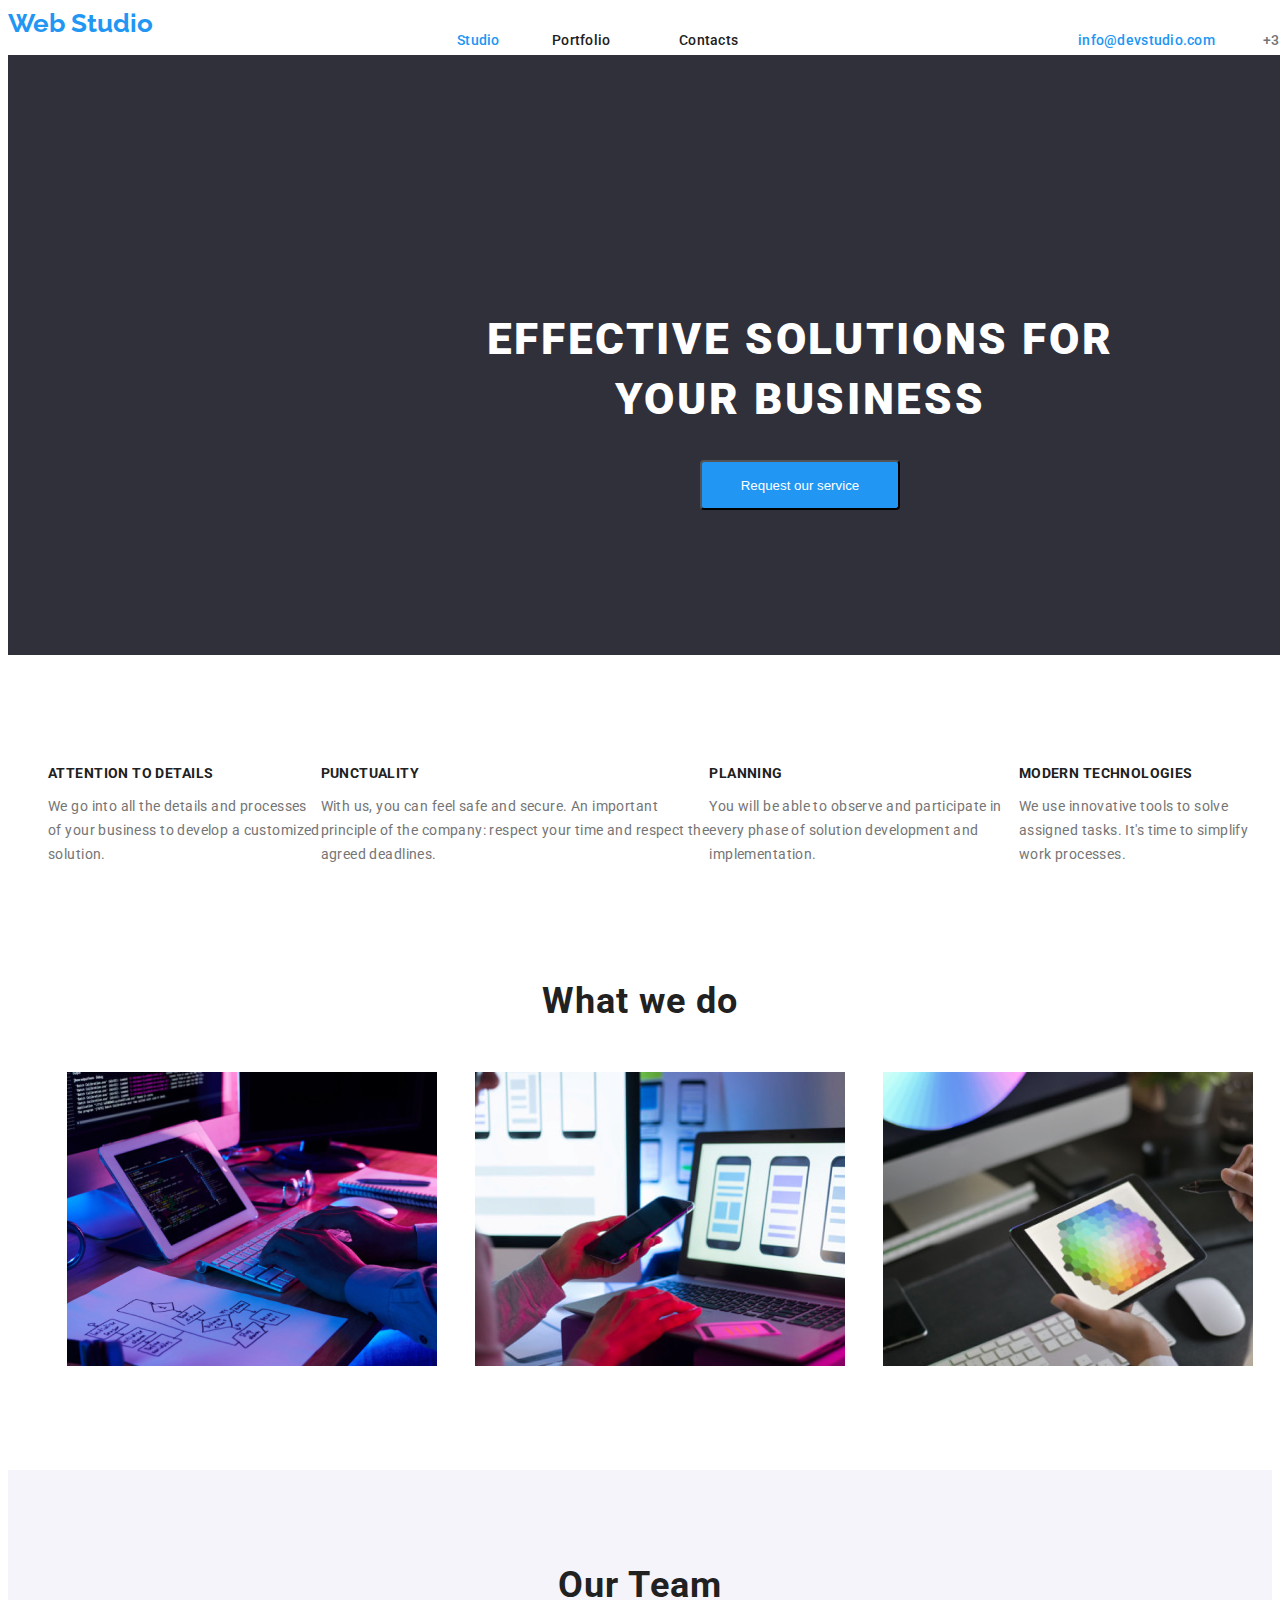
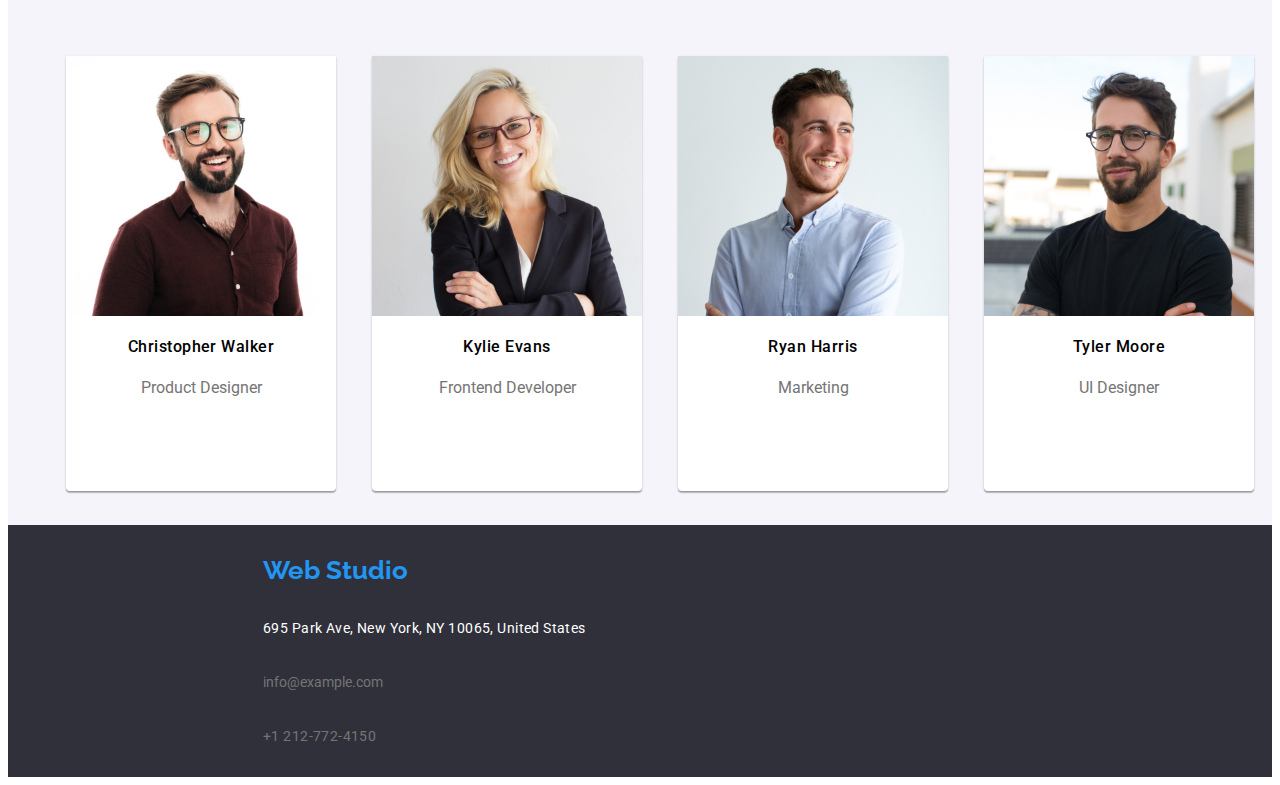
==== index.html @ 6dbf5dda "second goit hw" ====
<!DOCTYPE html>
<html lang="en">
  <head>
    <meta charset="UTF-8" />
    <meta http-equiv="X-UA-Compatible" content="IE=edge" />
    <meta name="viewport" content="width=device-width, initial-scale=1.0" />
    <link rel="stylesheet" href="css/style.css" />
    <link rel="preconnect" href="https://fonts.googleapis.com" />
    <link rel="preconnect" href="https://fonts.gstatic.com" crossorigin />
    <link
      href="https://fonts.googleapis.com/css2?family=Raleway:wght@700&family=Roboto:wght@400;500;700;900&display=swap"
      rel="stylesheet"
    />
    <title>Document</title>
  </head>
  <body>
    <header>
      <div class="headline">
        <a class="web-studio">Web Studio</a>
        <nav class="nav-bar">
          <ul class="header-style">
            <li><a href="./index.html" class="studio">Studio</a></li>
            <li><a href="./portfolio.html" class="portfolio">Portfolio</a></li>
            <li class="contacts">Contacts</li>
          </ul>

          <ul class="info-style">
            <li>
              <a class="e-mail" href="mailto:info@devstudio.com"
                >info@devstudio.com</a
              >
            </li>
            <li>
              <a class="phone-number" href="tel:+380961111111"
                >+38 096 111 11 11</a
              >
            </li>
          </ul>
        </nav>
      </div>
    </header>
    <main>
      <section class="service-section">
        <div class="banner">
          <h1 class="style-banner">Effective Solutions for your Business</h1>
          <button type="submit" class="button-style">
            Request our service
          </button>
        </div>
      </section>

      <section>
        <div class="skills-section">
          <ul class="skills-styling">
            <li>
              <h3>Attention to Details</h3>
              <p>
                We go into all the details and processes of your business to
                develop a customized solution.
              </p>
            </li>
            <li>
              <h3>Punctuality</h3>
              <p>
                With us, you can feel safe and secure. An important principle of
                the company: respect your time and respect the agreed deadlines.
              </p>
            </li>
            <li>
              <h3>Planning</h3>
              <p>
                You will be able to observe and participate in every phase of
                solution development and implementation.
              </p>
            </li>
            <li>
              <h3>Modern Technologies</h3>
              <p>
                We use innovative tools to solve assigned tasks. It's time to
                simplify work processes.
              </p>
            </li>
          </ul>
        </div>
      </section>

      <section class="business section">
        <div class="business-container">
          <h2 class="business-details">What we do</h2>
          <ul class="business-list-style">
            <li>
              <img
                src="./images/images/img.jpg"
                alt="ambient computer setting"
                width="370"
                height="294"
              />
            </li>
            <li>
              <img
                src="./images/images/img2.jpg"
                alt="person holding phone"
                width="370"
                height="294"
              />
            </li>
            <li>
              <img
                src="./images/images/img3.jpg"
                alt="person holding tablet"
                width="370"
                height="294"
              />
            </li>
          </ul>
        </div>
      </section>

      <section class="team-section">
        <div class="team-container">
          <h2 class="team">Our Team</h2>
          <ul class="team-style">
            <li class="product-designer-style">
              <img
                src="./images/images/team1.jpg"
                alt="man with glasses smiling"
                width="270"
                height="260"
              />
              <h4>Christopher Walker</h4>
              <p>Product Designer</p>
            </li>
            <li class="front-end-developer-style">
              <img
                src="./images/images/team2.jpg"
                alt="woman smiling"
                width="270"
                height="260"
              />
              <h4>Kylie Evans</h4>
              <p>Frontend Developer</p>
            </li>
            <li class="marketing-style">
              <img
                src="./images/images/team3.jpg"
                alt="man smiling"
                width="270"
                height="260"
              />
              <h4>Ryan Harris</h4>
              <p>Marketing</p>
            </li>
            <li class="ui-designer-style">
              <img
                src="./images/images/team4.jpg"
                alt="main smirking"
                width="270"
                height="260"
              />
              <h4>Tyler Moore</h4>
              <p>UI Designer</p>
            </li>
          </ul>
        </div>
      </section>
    </main>
    <footer>
      <section class="footer-section">
        <div class="footer-section-styling">
          <ul class="business-details-style">
            <li>
              <a href="/index.html" class="footer-studio">Web Studio</a>
            </li>
            <li>
              <a
                href="https://www.google.com/maps/place/695+Park+Ave,+New+York,+NY+10065/@40.7688994,-73.9650256,17z/data=!3m1!4b1!4m5!3m4!1s0x89c258ebe8836e8f:0xa007c44e7c4aa0eb!8m2!3d40.7688994!4d-73.9650256"
                target="_blank"
                class="address-style"
                >695 Park Ave, New York, NY 10065, United States</a
              >
            </li>
            <li>
              <a class="email-number-two" href="mailto:info@example.com"
                >info@example.com</a
              >
            </li>
            <li>
              <a class="phone-number-two" href="tel:+12127724150"
                >+1 212-772-4150</a
              >
            </li>
          </ul>
        </div>
      </section>
    </footer>
  </body>
</html>
---- css/style.css ----
:root {
  --accent-color: #2196f3;
  --accent-color-two: #212121;
  --secondary-color: #2f303a;
  --tertiary-color: #f5f4fa;
  --main-color: #e5e5e5;
  --title-color: #ffffff;
  --hover-color: #188ce8;
  --phone-color: #757575;
}

body {
  background-color: var(--title-color);
  font-family: "Roboto", "Raleway";
}
/* Header CSS */

.header-style {
  list-style: none;
}

.info-style {
  list-style: none;
}

.studio {
  font-family: inherit;
  position: absolute;
  width: 42px;
  height: 16px;
  left: 457px;
  top: 32px;
  font-weight: 500;
  font-size: 14px;
  line-height: 16px;
  letter-spacing: 0.02em;
  color: var(--accent-color);
  text-decoration: none;
}

.studio:hover {
  text-decoration: underline;
  text-decoration-color: var(--hover-color);
}

.portfolio {
  font-family: inherit;
  position: absolute;
  width: 58px;
  height: 16px;
  left: 552px;
  top: 32px;
  font-style: normal;
  font-weight: 500;
  font-size: 14px;
  line-height: 16px;
  letter-spacing: 0.02em;
  color: var(--accent-color-two);
  text-decoration: none;
  cursor: pointer;
}

.portfolio:hover {
  text-decoration: underline;
  text-decoration-color: var(--accent-color);
}

.contacts {
  position: absolute;
  width: 59px;
  height: 16px;
  left: 679px;
  top: 32px;
  font-style: normal;
  font-family: inherit;
  font-weight: 500;
  font-size: 14px;
  line-height: 16px;
  letter-spacing: 0.02em;
  color: var(--accent-color-two);
  cursor: pointer;
  text-decoration: none;
}

.contacts:hover {
  text-decoration: underline;
  text-decoration-color: var(--acent-color-two);
}

.web-studio {
  font-family: Raleway;
  color: var(--accent-color);
  font-style: normal;
  font-weight: 700;
  font-size: 26px;
  line-height: 31px;
  width: 145px;
  height: 31px;
  left: 215px;
  top: 24px;
  text-decoration: none;
}

.web-studio:hover {
  text-decoration: underline;
  text-decoration-color: var(--accent-color);
}

.e-mail {
  position: absolute;
  width: 135px;
  height: 16px;
  left: 1078px;
  top: 32px;
  font-family: inherit;
  font-style: normal;
  font-weight: 500;
  font-size: 14px;
  line-height: 16px;
  letter-spacing: 0.02em;
  color: var(--accent-color);
  cursor: pointer;
  text-decoration: none;
}

.e-mail:hover {
  text-decoration: underline;
  text-decoration-color: var(--accent-color);
}

.phone-number {
  position: absolute;
  width: 122px;
  height: 16px;
  left: 1263px;
  top: 32px;
  font-style: normal;
  font-weight: 500;
  font-size: 14px;
  line-height: 16px;
  letter-spacing: 0.02em;
  font-family: inherit;
  color: var(--phone-color);
  cursor: pointer;
  text-decoration: none;
}

.phone-number:hover {
  text-decoration: underline;
  text-decoration-color: var(--accent-color);
}

/* Main Section Styling */
.service-section {
  background-color: var(--secondary-color);
  width: 1600px;
  height: 600px;
}

.service-section h1 {
  color: var(--title-color);
  text-align: center;
  text-transform: uppercase;
  font-weight: 900;
  font-size: 44px;
  line-height: 60px;
}

.style-banner {
  position: absolute;
  left: 452px;
  top: 280px;
  width: 696px;
  letter-spacing: 0.06em;
}

.button-style {
  background-color: var(--accent-color);
  color: var(--title-color);
  border-radius: 4px;
  position: absolute;
  width: 200px;
  height: 50px;
  left: 700px;
  top: 430px;
  margin-top: 30px;
  padding: 10 19 10 20px;
  cursor: pointer;
}

.button-style:hover {
  background-color: var(--hover-color);
}

/* Skills Section Styling */

.skills-section {
  background-color: var(--title-color);
}
.skills-styling {
  list-style: none;
  display: flex;
  flex-direction: row;
}

.skills-styling h3 {
  font-family: inherit;
  font-weight: 700;
  font-size: 14px;
  line-height: 16px;
  letter-spacing: 0.03em;
  text-transform: uppercase;
  margin-top: 94px;
  height: 15.05px;
  color: var(--accent-color-two);
}

.skills-styling h3 p {
  margin-right: 30px;
  width: 270px;
  height: 70.54px;
}

.skills-styling p {
  font-family: inherit;
  font-style: normal;
  font-weight: 400;
  font-size: 14px;
  line-height: 24px;
  letter-spacing: 0.03em;
  color: var(--phone-color);
}

/* Business Section Styling*/

.business-container {
  margin-top: 100px;
  background-color: var(--title-color);
}

.business-details {
  margin: auto;
  margin-bottom: 50px;
  font-style: normal;
  font-weight: 700;
  font-size: 36px;
  line-height: 42px;
  text-align: center;
  letter-spacing: 0.03em;
  font-family: inherit;
  color: var(--accent-color-two);
}

.business-list-style {
  list-style: none;
  display: flex;
  flex-direction: row;
}

.business-list-style li {
  margin: auto;
}

/* Our Team Section Styling */

.team-section {
  background-color: var(--tertiary-color);
  font-size: 0;
}

.team-container {
  background-color: var(--tertiary-color);
  height: 655px;
}

.team-container p {
  margin-bottom: 94px;
}

.team-section h2 {
  text-align: center;
  margin-top: 100px;
  font-style: normal;
  font-weight: 700;
  font-size: 36px;
  line-height: 42px;
  letter-spacing: 0.03em;
  color: var(--accent-color-two);
}

.team-section h4 {
  font-weight: 500;
  font-size: 16px;
  line-height: 19px;
  text-align: center;
  letter-spacing: 0.03em;
}

.team-section p {
  font-family: inherit;
  font-style: normal;
  font-weight: 400;
  font-size: 16px;
  line-height: 19px;
  color: var(--phone-color);
  text-align: center;
}
.team-section li {
  margin-right: 30px;
  margin: auto;
}

.team-style {
  list-style: none;
  display: flex;
  flex-direction: row;
}

.team {
  padding-top: 94px;
  margin-bottom: 50px;
}

.product-designer-style {
  box-shadow: 0px 1px 3px rgba(0, 0, 0, 0.12), 0px 1px 1px rgba(0, 0, 0, 0.14),
    0px 2px 1px rgba(0, 0, 0, 0.2);
  border-radius: 0px 0px 4px 4px;
  background-color: var(--title-color);
}

.front-end-developer-style {
  box-shadow: 0px 1px 3px rgba(0, 0, 0, 0.12), 0px 1px 1px rgba(0, 0, 0, 0.14),
    0px 2px 1px rgba(0, 0, 0, 0.2);
  border-radius: 0px 0px 4px 4px;
  background-color: var(--title-color);
}

.marketing-style {
  box-shadow: 0px 1px 3px rgba(0, 0, 0, 0.12), 0px 1px 1px rgba(0, 0, 0, 0.14),
    0px 2px 1px rgba(0, 0, 0, 0.2);
  border-radius: 0px 0px 4px 4px;
  background-color: var(--title-color);
}

.ui-designer-style {
  box-shadow: 0px 1px 3px rgba(0, 0, 0, 0.12), 0px 1px 1px rgba(0, 0, 0, 0.14),
    0px 2px 1px rgba(0, 0, 0, 0.2);
  border-radius: 0px 0px 4px 4px;
  background-color: var(--title-color);
}

/* Footer Section CSS*/

.footer-section-styling {
  background-color: var(--secondary-color);
  height: 252px;
}

.business-details-style {
  list-style: none;
}

/* Come back to this */
.business-details-style li {
  padding-top: 30px;
  margin-left: 215px;
}

.footer-section-styling ul {
  margin-top: 0px;
}

.footer-studio {
  width: 145px;
  height: 31px;
  left: 215px;
  top: 2157px;
  font-family: "Raleway";
  font-style: normal;
  font-weight: 700;
  font-size: 26px;
  line-height: 31px;
  color: var(--accent-color);
  text-decoration: none;
}

.address-style {
  font-family: inherit;
  font-style: normal;
  font-weight: 400;
  font-size: 14px;
  line-height: 24px;
  letter-spacing: 0.03em;
  text-decoration: none;
  color: var(--title-color);
}

.address-style:hover {
  color: var(--phone-color);
}

.email-number-two {
  font-style: normal;
  font-weight: 400;
  font-size: 14px;
  line-height: 24px;
  font-family: inherit;
  color: var(--phone-color);
  text-decoration: none;
}

.email-number-two:hover {
  color: rgba(var(--main-color), 0.2);
}

.phone-number-two {
  font-style: normal;
  font-weight: 400;
  font-size: 14px;
  line-height: 24px;
  letter-spacing: 0.03em;
  color: var(--phone-color);
  text-decoration: none;
}

.phone-number-two:hover {
    color:rgba(var(--main-color), 0.2)
}
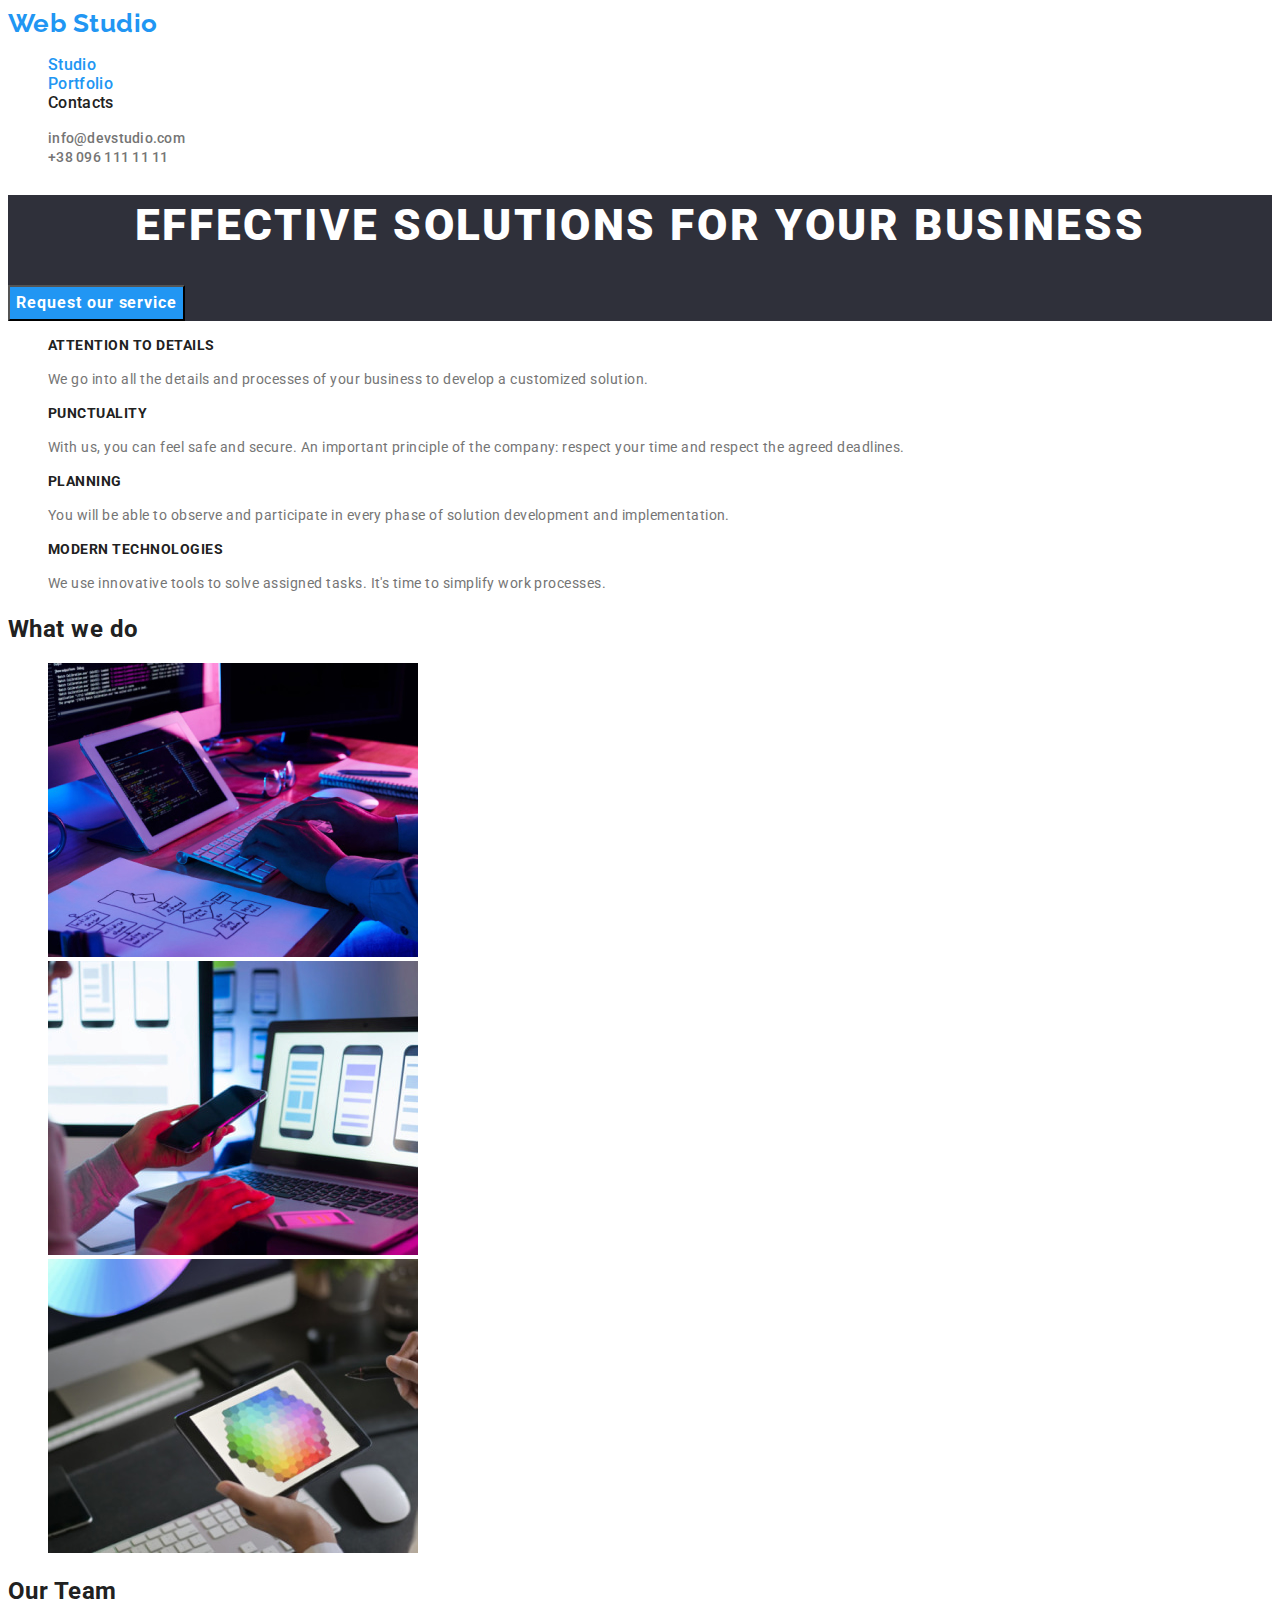
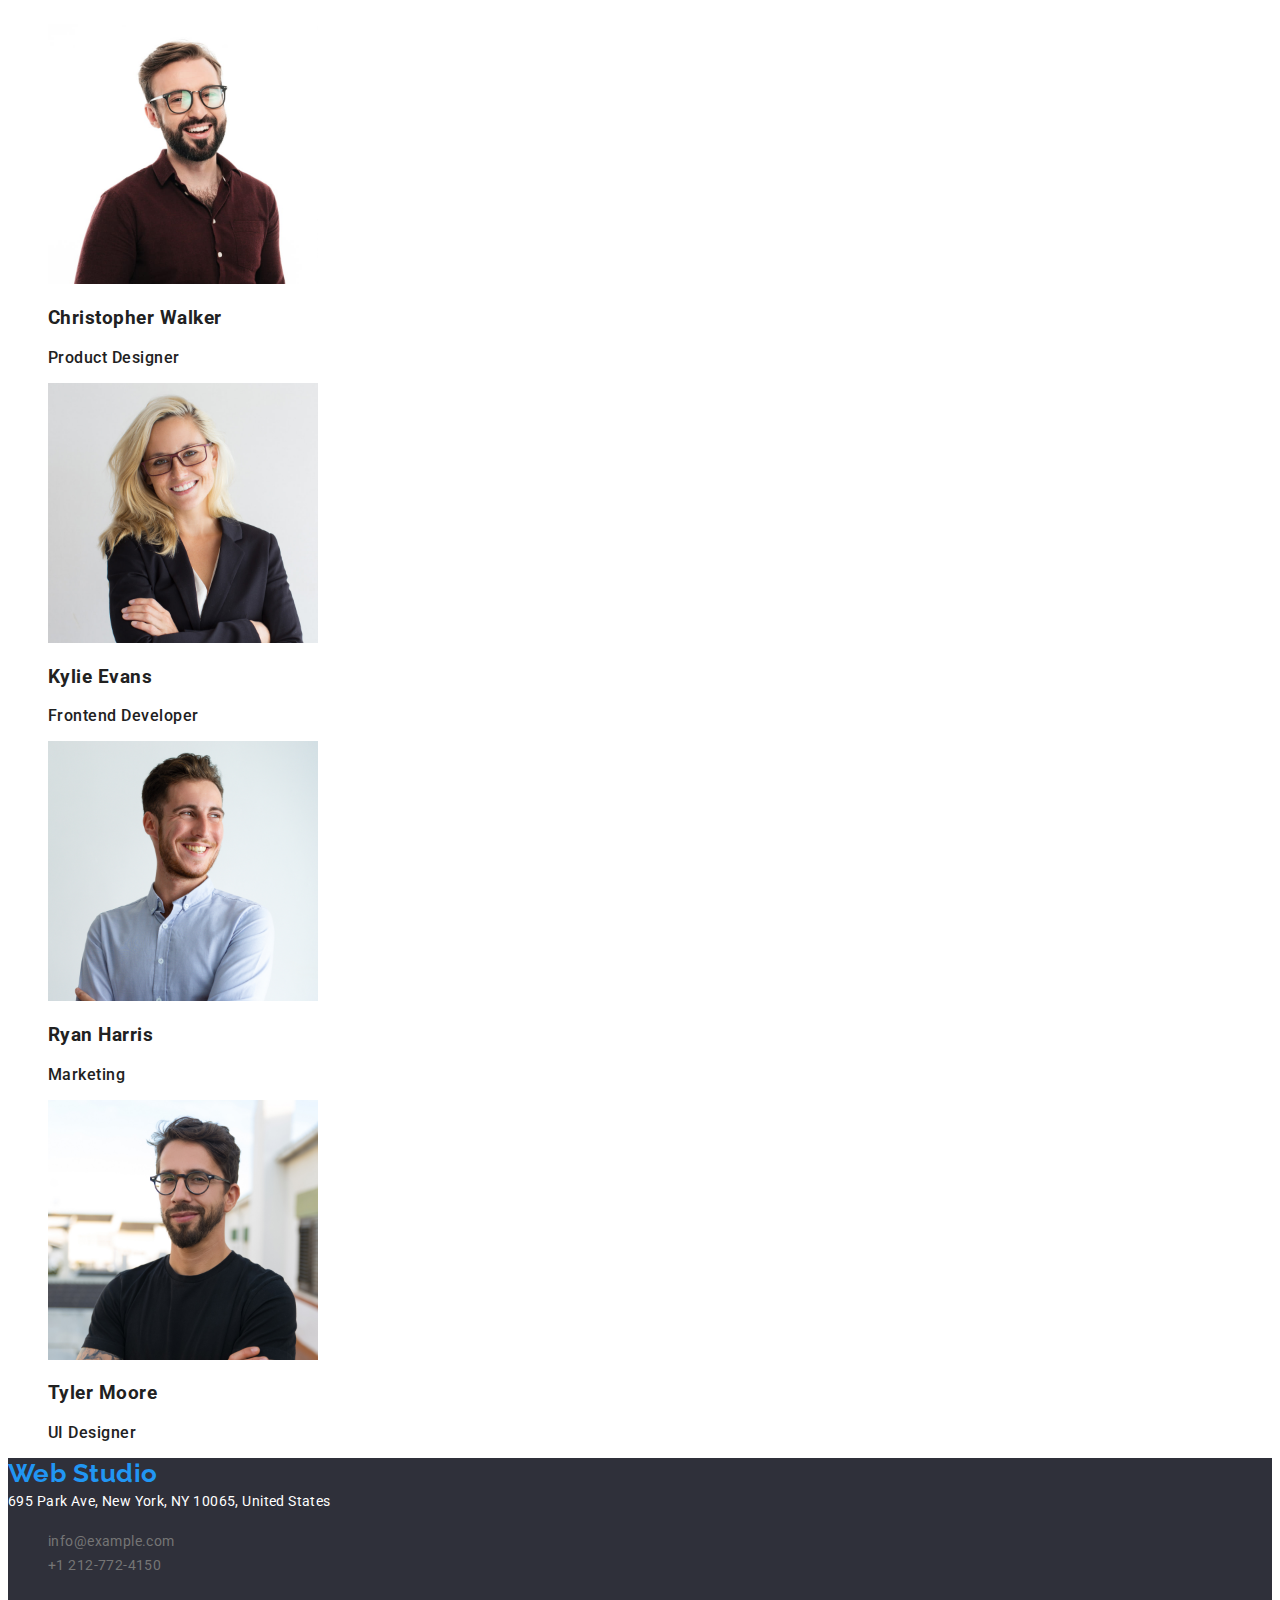
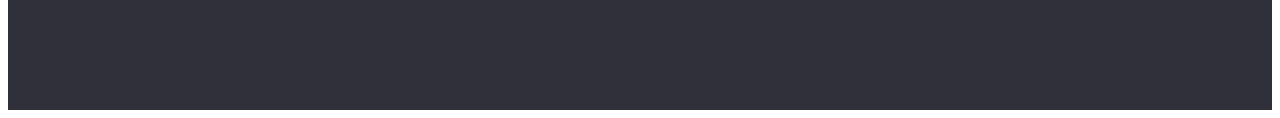
==== commit 61c47ab4: "Changes suggested by Oliver" ====
--- a/index.html
+++ b/index.html
@@ -4,78 +4,76 @@
     <meta charset="UTF-8" />
     <meta http-equiv="X-UA-Compatible" content="IE=edge" />
     <meta name="viewport" content="width=device-width, initial-scale=1.0" />
-    <link rel="stylesheet" href="css/style.css" />
     <link rel="preconnect" href="https://fonts.googleapis.com" />
     <link rel="preconnect" href="https://fonts.gstatic.com" crossorigin />
     <link
       href="https://fonts.googleapis.com/css2?family=Raleway:wght@700&family=Roboto:wght@400;500;700;900&display=swap"
       rel="stylesheet"
     />
+    <link rel="stylesheet" href="./css/style.css" />
     <title>Document</title>
   </head>
   <body>
     <header>
       <div class="headline">
-        <a class="web-studio">Web Studio</a>
+        <a class="web-studio logo">Web Studio</a>
         <nav class="nav-bar">
           <ul class="header-style">
-            <li><a href="./index.html" class="studio">Studio</a></li>
-            <li><a href="./portfolio.html" class="portfolio">Portfolio</a></li>
-            <li class="contacts">Contacts</li>
-          </ul>
-
-          <ul class="info-style">
-            <li>
-              <a class="e-mail" href="mailto:info@devstudio.com"
-                >info@devstudio.com</a
-              >
-            </li>
-            <li>
-              <a class="phone-number" href="tel:+380961111111"
-                >+38 096 111 11 11</a
-              >
-            </li>
+            <li><a href="./index.html" class="studio nav-link nav-link-current">Studio</a></li>
+            <li><a href="./portfolio.html" class="portfolio nav-link nav-link-current">Portfolio</a></li>
+            <li class="contacts nav-link">Contacts</li>
           </ul>
         </nav>
+        <ul class="info-style">
+          <li>
+            <a class="e-mail header-contact" href="mailto:info@devstudio.com"
+              >info@devstudio.com</a
+            >
+          </li>
+          <li>
+            <a class="phone-number header-contact" href="tel:+380961111111"
+              >+38 096 111 11 11</a
+            >
+          </li>
+        </ul>
       </div>
     </header>
     <main>
-      <section class="service-section">
+      <section class="service-section hero-section">
         <div class="banner">
-          <h1 class="style-banner">Effective Solutions for your Business</h1>
-          <button type="submit" class="button-style">
-            Request our service
-          </button>
+          <h1 class="style-banner hero-title">Effective Solutions for your Business</h1>
+          <button type="button" class="button-style hero-button">Request our service</button>
         </div>
       </section>
 
       <section>
+        <!-- <h2>Our Skills</h2> -->
         <div class="skills-section">
           <ul class="skills-styling">
             <li>
-              <h3>Attention to Details</h3>
-              <p>
+              <h3 class="skills-item-title">Attention to Details</h3>
+              <p class="skills-item-text">
                 We go into all the details and processes of your business to
                 develop a customized solution.
               </p>
             </li>
             <li>
-              <h3>Punctuality</h3>
-              <p>
+              <h3 class="skills-item-title">Punctuality</h3>
+              <p class="skills-item-text">
                 With us, you can feel safe and secure. An important principle of
                 the company: respect your time and respect the agreed deadlines.
               </p>
             </li>
             <li>
-              <h3>Planning</h3>
-              <p>
+              <h3 class="skills-item-title">Planning</h3>
+              <p class="skills-item-text">
                 You will be able to observe and participate in every phase of
                 solution development and implementation.
               </p>
             </li>
             <li>
-              <h3>Modern Technologies</h3>
-              <p>
+              <h3 class="skills-item-title">Modern Technologies</h3>
+              <p class="skills-item-text">
                 We use innovative tools to solve assigned tasks. It's time to
                 simplify work processes.
               </p>
@@ -86,11 +84,11 @@
 
       <section class="business section">
         <div class="business-container">
-          <h2 class="business-details">What we do</h2>
+          <h2 class="business-title">What we do</h2>
           <ul class="business-list-style">
             <li>
               <img
-                src="./images/images/img.jpg"
+                src="./images/homepage-img/img.jpg"
                 alt="ambient computer setting"
                 width="370"
                 height="294"
@@ -98,7 +96,7 @@
             </li>
             <li>
               <img
-                src="./images/images/img2.jpg"
+                src="./images/homepage-img/img2.jpg"
                 alt="person holding phone"
                 width="370"
                 height="294"
@@ -106,7 +104,7 @@
             </li>
             <li>
               <img
-                src="./images/images/img3.jpg"
+                src="./images/homepage-img/img3.jpg"
                 alt="person holding tablet"
                 width="370"
                 height="294"
@@ -118,80 +116,77 @@
 
       <section class="team-section">
         <div class="team-container">
-          <h2 class="team">Our Team</h2>
-          <ul class="team-style">
-            <li class="product-designer-style">
+          <h2 class="team-title">Our Team</h2>
+          <ul class="team-list">
+            <li class="product-designer-item">
               <img
-                src="./images/images/team1.jpg"
+                src="./images/homepage-img/team1.jpg"
                 alt="man with glasses smiling"
                 width="270"
                 height="260"
               />
-              <h4>Christopher Walker</h4>
-              <p>Product Designer</p>
+              <h3 class="team-member-name">Christopher Walker</h3>
+              <p class="team-member-position">Product Designer</p>
             </li>
-            <li class="front-end-developer-style">
+            <li class="front-end-developer-item">
               <img
-                src="./images/images/team2.jpg"
+                src="./images/homepage-img/team2.jpg"
                 alt="woman smiling"
                 width="270"
                 height="260"
               />
-              <h4>Kylie Evans</h4>
-              <p>Frontend Developer</p>
+              <h3 class="team-member-name">Kylie Evans</h3>
+              <p class="team-member-position">Frontend Developer</p>
             </li>
-            <li class="marketing-style">
+            <li class="marketing-item">
               <img
-                src="./images/images/team3.jpg"
+                src="./images/homepage-img/team3.jpg"
                 alt="man smiling"
                 width="270"
                 height="260"
               />
-              <h4>Ryan Harris</h4>
-              <p>Marketing</p>
+              <h3 class="team-member-name">Ryan Harris</h3>
+              <p class="team-member-position">Marketing</p>
             </li>
-            <li class="ui-designer-style">
+            <li class="ui-designer-item">
               <img
-                src="./images/images/team4.jpg"
+                src="./images/homepage-img/team4.jpg"
                 alt="main smirking"
                 width="270"
                 height="260"
               />
-              <h4>Tyler Moore</h4>
-              <p>UI Designer</p>
+              <h3 class="team-member-name">Tyler Moore</h3>
+              <p class="team-member-position">UI Designer</p>
             </li>
           </ul>
         </div>
       </section>
     </main>
     <footer>
-      <section class="footer-section">
-        <div class="footer-section-styling">
+      <div class="footer-container footer-section-styling">
+        <a href="/index.html" class="footer-studio logo">Web Studio</a>
+        <address class=".footer-address">
+          <a
+            href="https://goo.gl/maps/REGNRD1KdGquKfPa7"
+            target="_blank"
+            class="address-style footer-address-link"
+            >695 Park Ave, New York, NY 10065, United States</a
+          >
+
           <ul class="business-details-style">
             <li>
-              <a href="/index.html" class="footer-studio">Web Studio</a>
-            </li>
-            <li>
-              <a
-                href="https://www.google.com/maps/place/695+Park+Ave,+New+York,+NY+10065/@40.7688994,-73.9650256,17z/data=!3m1!4b1!4m5!3m4!1s0x89c258ebe8836e8f:0xa007c44e7c4aa0eb!8m2!3d40.7688994!4d-73.9650256"
-                target="_blank"
-                class="address-style"
-                >695 Park Ave, New York, NY 10065, United States</a
-              >
-            </li>
-            <li>
-              <a class="email-number-two" href="mailto:info@example.com"
+              <a class="email-number-two footer-contact" href="mailto:info@example.com"
                 >info@example.com</a
               >
             </li>
             <li>
-              <a class="phone-number-two" href="tel:+12127724150"
+              <a class="phone-number-two footer-contact" href="tel:+12127724150"
                 >+1 212-772-4150</a
               >
             </li>
           </ul>
-        </div>
-      </section>
+        </address>
+      </div>
     </footer>
   </body>
 </html>
--- a/css/style.css
+++ b/css/style.css
@@ -1,22 +1,174 @@
 :root {
   --accent-color: #2196f3;
-  --accent-color-two: #212121;
-  --secondary-color: #2f303a;
-  --tertiary-color: #f5f4fa;
+  --primary-text-color: #212121;
+  --secondary-text-color: #757575;
+  --background-color-dark: #2f303a;
+  --background-color-light: #f5f4fa;
   --main-color: #e5e5e5;
-  --title-color: #ffffff;
+  --title-secondary-color: #ffffff;
   --hover-color: #188ce8;
-  --phone-color: #757575;
 }
 
 body {
-  background-color: var(--title-color);
   font-family: "Roboto", "Raleway";
+  font-style: normal;
+  font-weight: 500; 
+  letter-spacing: 0.03em;
+  color: var(--primary-text-color);
+
+}
+
+a {
+  text-decoration: none; 
+  
+}
+
+ul {
+  list-style: none; 
+}
+
+.logo { 
+  font-family: 'Raleway'; 
+  font-style: normal; 
+  font-weight: 700;
+  font-size: 26px; 
+  line-height: calc(31/26);
+  color: var(--accent-color);
+
+}
+
+.nav-link {
+  font-style: normal;
+  font-weight: 500;
+  line-height: calc(16/14);
+  letter-spacing: 0.02em;
+  color: var(--primary-text-color);
+
+}
+
+.nav-link:hover, .nav-link:focus {
+  color: var(--accent-color);
+}
+
+.nav-link-current {
+  color: var(--accent-color);
+}
+
+.header-contact {
+  font-size: 14px; 
+  line-height: calc(16/14); 
+  letter-spacing: 0.02em; 
+  color: var(--secondary-text-color);
+}
+
+.header-contact:hover, .header-contact:focus {
+  color: var(--accent-color);
+}
+
+/* HERO */
+.hero-section {
+  background-color: var(--background-color-dark);
+}
+
+.hero-title {
+font-weight: 900;
+font-size: 44px;
+line-height: calc(60/44);
+text-align: center;
+letter-spacing: 0.06em;
+text-transform: uppercase;
+color: var(--title-secondary-color);
+}
+
+.hero-button {
+font-family: 'Roboto';
+font-style: normal;
+font-weight: 700;
+font-size: 16px;
+line-height: calc(30/16);
+display: flex;
+align-items: center;
+text-align: center;
+letter-spacing: 0.06em;
+color: var(--title-secondary-color);
+background-color: var(--accent-color);
+cursor: pointer; 
+}
+
+.hero-button:hover, 
+.hero-button:focus {
+color: var(--secondary-text-color);
+background-color: var(--hover-color);
+}
+
+/*SKILLS*/
+.skills-item-title {
+font-weight: 700;
+font-size: 14px;
+line-height: calc(16/14);
+text-transform: uppercase;
+color: var(--primary-text-color);
+}
+
+.skills-item-text {
+font-weight: 400;
+font-size: 14px;
+line-height: calc(24/14);
+color: var(--secondary-text-color);
+}
+
+.team-member-positon{ 
+font-weight: 400;
+font-size: 16px;
+line-height: calc(19/16);
+text-align: center;
+letter-spacing: 0.03em;
+color: var(--secondary-text-color);
+}
+
+/*FOOTER*/
+.footer-contact {
+  font-style: normal;
+  font-weight: 400;
+  font-size: 14px;
+  line-height: 24px;
+  letter-spacing: 0.03em;
+  color: var(--secondary-text-color);
+  text-decoration: none;
+  
+}
+.footer-address {
+  font-style:normal
+}
+
+.footer-contact:hover, .footer-contact:focus {
+  color: rgba(var(--main-color), 0.2);
+}
+
+.footer-address-link {
+  font-family: inherit;
+  font-style: normal;
+  font-weight: 400;
+  font-size: 14px;
+  line-height: 24px;
+  letter-spacing: 0.03em;
+  text-decoration: none;
+  color: var(--title-secondary-color);
+  display: block;
+}
+
+.footer-address-link:hover {
+  color: var(--secondary-text-color);
+}
+.footer-section-styling {
+  background-color: var(--background-color-dark);
+  height: 252px;
 }
 /* Header CSS */
-
+/*
 .header-style {
   list-style: none;
+  margin-bottom: 32px;
 }
 
 .info-style {
@@ -30,6 +182,7 @@
   height: 16px;
   left: 457px;
   top: 32px;
+  margin-bottom: 25px;
   font-weight: 500;
   font-size: 14px;
   line-height: 16px;
@@ -55,7 +208,7 @@
   font-size: 14px;
   line-height: 16px;
   letter-spacing: 0.02em;
-  color: var(--accent-color-two);
+  color: var(--primary-text-color);
   text-decoration: none;
   cursor: pointer;
 }
@@ -77,14 +230,14 @@
   font-size: 14px;
   line-height: 16px;
   letter-spacing: 0.02em;
-  color: var(--accent-color-two);
+  color: var(--primary-text-color);
   cursor: pointer;
   text-decoration: none;
 }
 
 .contacts:hover {
   text-decoration: underline;
-  text-decoration-color: var(--acent-color-two);
+  text-decoration-color: var(--primary-text-color);
 }
 
 .web-studio {
@@ -96,9 +249,10 @@
   line-height: 31px;
   width: 145px;
   height: 31px;
-  left: 215px;
-  top: 24px;
-  text-decoration: none;
+  margin-left: 215px;
+  margin-top: 25px;
+  text-decoration: none;
+  display: block;
 }
 
 .web-studio:hover {
@@ -140,7 +294,7 @@
   line-height: 16px;
   letter-spacing: 0.02em;
   font-family: inherit;
-  color: var(--phone-color);
+  color: var(--secondary-text-color);
   cursor: pointer;
   text-decoration: none;
 }
@@ -149,16 +303,18 @@
   text-decoration: underline;
   text-decoration-color: var(--accent-color);
 }
+*/
 
 /* Main Section Styling */
+/*
 .service-section {
-  background-color: var(--secondary-color);
+  background-color: var(--background-color-dark);
   width: 1600px;
   height: 600px;
 }
 
 .service-section h1 {
-  color: var(--title-color);
+  color: var(--title-secondary-color);
   text-align: center;
   text-transform: uppercase;
   font-weight: 900;
@@ -176,7 +332,7 @@
 
 .button-style {
   background-color: var(--accent-color);
-  color: var(--title-color);
+  color: var(--title-secondary-color);
   border-radius: 4px;
   position: absolute;
   width: 200px;
@@ -191,11 +347,12 @@
 .button-style:hover {
   background-color: var(--hover-color);
 }
-
+*/
 /* Skills Section Styling */
 
+/*
 .skills-section {
-  background-color: var(--title-color);
+  background-color: var(--title-secondary-color);
 }
 .skills-styling {
   list-style: none;
@@ -212,7 +369,7 @@
   text-transform: uppercase;
   margin-top: 94px;
   height: 15.05px;
-  color: var(--accent-color-two);
+  color: var(--primary-text-color);
 }
 
 .skills-styling h3 p {
@@ -228,17 +385,18 @@
   font-size: 14px;
   line-height: 24px;
   letter-spacing: 0.03em;
-  color: var(--phone-color);
-}
+  color: var(--secondary-text-color);
+}
+*/
 
 /* Business Section Styling*/
-
+/*
 .business-container {
   margin-top: 100px;
-  background-color: var(--title-color);
-}
-
-.business-details {
+  background-color: var(--title-secondary-color);
+}
+
+.business-title {
   margin: auto;
   margin-bottom: 50px;
   font-style: normal;
@@ -248,7 +406,7 @@
   text-align: center;
   letter-spacing: 0.03em;
   font-family: inherit;
-  color: var(--accent-color-two);
+  color: var(--primary-text-color);
 }
 
 .business-list-style {
@@ -260,16 +418,16 @@
 .business-list-style li {
   margin: auto;
 }
-
+*/
 /* Our Team Section Styling */
-
+/*
 .team-section {
-  background-color: var(--tertiary-color);
+  background-color: var(--background-color-light);
   font-size: 0;
 }
 
 .team-container {
-  background-color: var(--tertiary-color);
+  background-color: var(--background-color-light);
   height: 655px;
 }
 
@@ -277,6 +435,9 @@
   margin-bottom: 94px;
 }
 
+.team-title {
+  padding-top: 94px;
+}
 .team-section h2 {
   text-align: center;
   margin-top: 100px;
@@ -285,10 +446,10 @@
   font-size: 36px;
   line-height: 42px;
   letter-spacing: 0.03em;
-  color: var(--accent-color-two);
-}
-
-.team-section h4 {
+  color: var(--primary-text-color);
+}
+
+.team-section h3 {
   font-weight: 500;
   font-size: 16px;
   line-height: 19px;
@@ -302,7 +463,7 @@
   font-weight: 400;
   font-size: 16px;
   line-height: 19px;
-  color: var(--phone-color);
+  color: var(--secondary-text-color);
   text-align: center;
 }
 .team-section li {
@@ -310,70 +471,69 @@
   margin: auto;
 }
 
-.team-style {
+.team-list {
+  margin-bottom: 50px;
   list-style: none;
   display: flex;
   flex-direction: row;
 }
 
-.team {
-  padding-top: 94px;
-  margin-bottom: 50px;
-}
-
-.product-designer-style {
+.product-designer-item {
   box-shadow: 0px 1px 3px rgba(0, 0, 0, 0.12), 0px 1px 1px rgba(0, 0, 0, 0.14),
     0px 2px 1px rgba(0, 0, 0, 0.2);
   border-radius: 0px 0px 4px 4px;
-  background-color: var(--title-color);
-}
-
-.front-end-developer-style {
+  background-color: var(--title-secondary-color);
+}
+
+.front-end-developer-item {
   box-shadow: 0px 1px 3px rgba(0, 0, 0, 0.12), 0px 1px 1px rgba(0, 0, 0, 0.14),
     0px 2px 1px rgba(0, 0, 0, 0.2);
   border-radius: 0px 0px 4px 4px;
-  background-color: var(--title-color);
-}
-
-.marketing-style {
+  background-color: var(--title-secondary-color);
+}
+
+.marketing-item {
   box-shadow: 0px 1px 3px rgba(0, 0, 0, 0.12), 0px 1px 1px rgba(0, 0, 0, 0.14),
     0px 2px 1px rgba(0, 0, 0, 0.2);
   border-radius: 0px 0px 4px 4px;
-  background-color: var(--title-color);
-}
-
-.ui-designer-style {
+  background-color: var(--title-secondary-color);
+}
+
+.ui-designer-item {
   box-shadow: 0px 1px 3px rgba(0, 0, 0, 0.12), 0px 1px 1px rgba(0, 0, 0, 0.14),
     0px 2px 1px rgba(0, 0, 0, 0.2);
   border-radius: 0px 0px 4px 4px;
-  background-color: var(--title-color);
-}
-
+  background-color: var(--title-secondary-color);
+}
+*/
 /* Footer Section CSS*/
-
-.footer-section-styling {
-  background-color: var(--secondary-color);
+/*
+.footer-container{
+  background-color: var(--background-color-dark);
   height: 252px;
 }
 
 .business-details-style {
   list-style: none;
-}
-
-/* Come back to this */
-.business-details-style li {
-  padding-top: 30px;
+  display: flex;
+  flex-direction: column;
+}
+
+.business-details-style,
+li > a {
+  margin-top: 0;
+}
+
+
+.footer-section-styling > a {
+  margin-top: 0px;
   margin-left: 215px;
-}
-
-.footer-section-styling ul {
-  margin-top: 0px;
+  display: block;
 }
 
 .footer-studio {
   width: 145px;
   height: 31px;
-  left: 215px;
   top: 2157px;
   font-family: "Raleway";
   font-style: normal;
@@ -382,6 +542,8 @@
   line-height: 31px;
   color: var(--accent-color);
   text-decoration: none;
+  padding-top: 60px;
+  padding-bottom: 9px;
 }
 
 .address-style {
@@ -392,37 +554,54 @@
   line-height: 24px;
   letter-spacing: 0.03em;
   text-decoration: none;
-  color: var(--title-color);
+  color: var(--title-secondary-color);
+  display: block;
+  width: 231px;
+  margin-left: 215px;
 }
 
 .address-style:hover {
-  color: var(--phone-color);
-}
-
+  color: var(--secondary-text-color);
+}
+
+.footer-contact {
+  font-style: normal;
+  font-weight: 400;
+  font-size: 14px;
+  line-height: 24px;
+  letter-spacing: 0.03em;
+  color: var(--secondary-text-color);
+  text-decoration: none;
+  margin-left: calc(215px - 40px);
+}
 .email-number-two {
   font-style: normal;
   font-weight: 400;
   font-size: 14px;
   line-height: 24px;
-  font-family: inherit;
-  color: var(--phone-color);
-  text-decoration: none;
-}
-
-.email-number-two:hover {
+  letter-spacing: 0.03em;
+  color: var(--secondary-text-color);
+  text-decoration: none;
+  margin-left: calc(215px - 40px);
+}
+
+.phone-number-two {
+  .footer-contact {
+  font-style: normal;
+  font-weight: 400;
+  font-size: 14px;
+  line-height: 24px;
+  letter-spacing: 0.03em;
+  color: var(--secondary-text-color);
+  text-decoration: none;
+  margin-left: calc(215px - 40px);
+}
+
+.email-number-two:hover, .email-number-two:focus {
   color: rgba(var(--main-color), 0.2);
 }
 
-.phone-number-two {
-  font-style: normal;
-  font-weight: 400;
-  font-size: 14px;
-  line-height: 24px;
-  letter-spacing: 0.03em;
-  color: var(--phone-color);
-  text-decoration: none;
-}
-
-.phone-number-two:hover {
-    color:rgba(var(--main-color), 0.2)
-}
+.phone-number-two:hover, .phone-number-two:focus {
+  color: rgba(var(--main-color), 0.2);
+}
+/*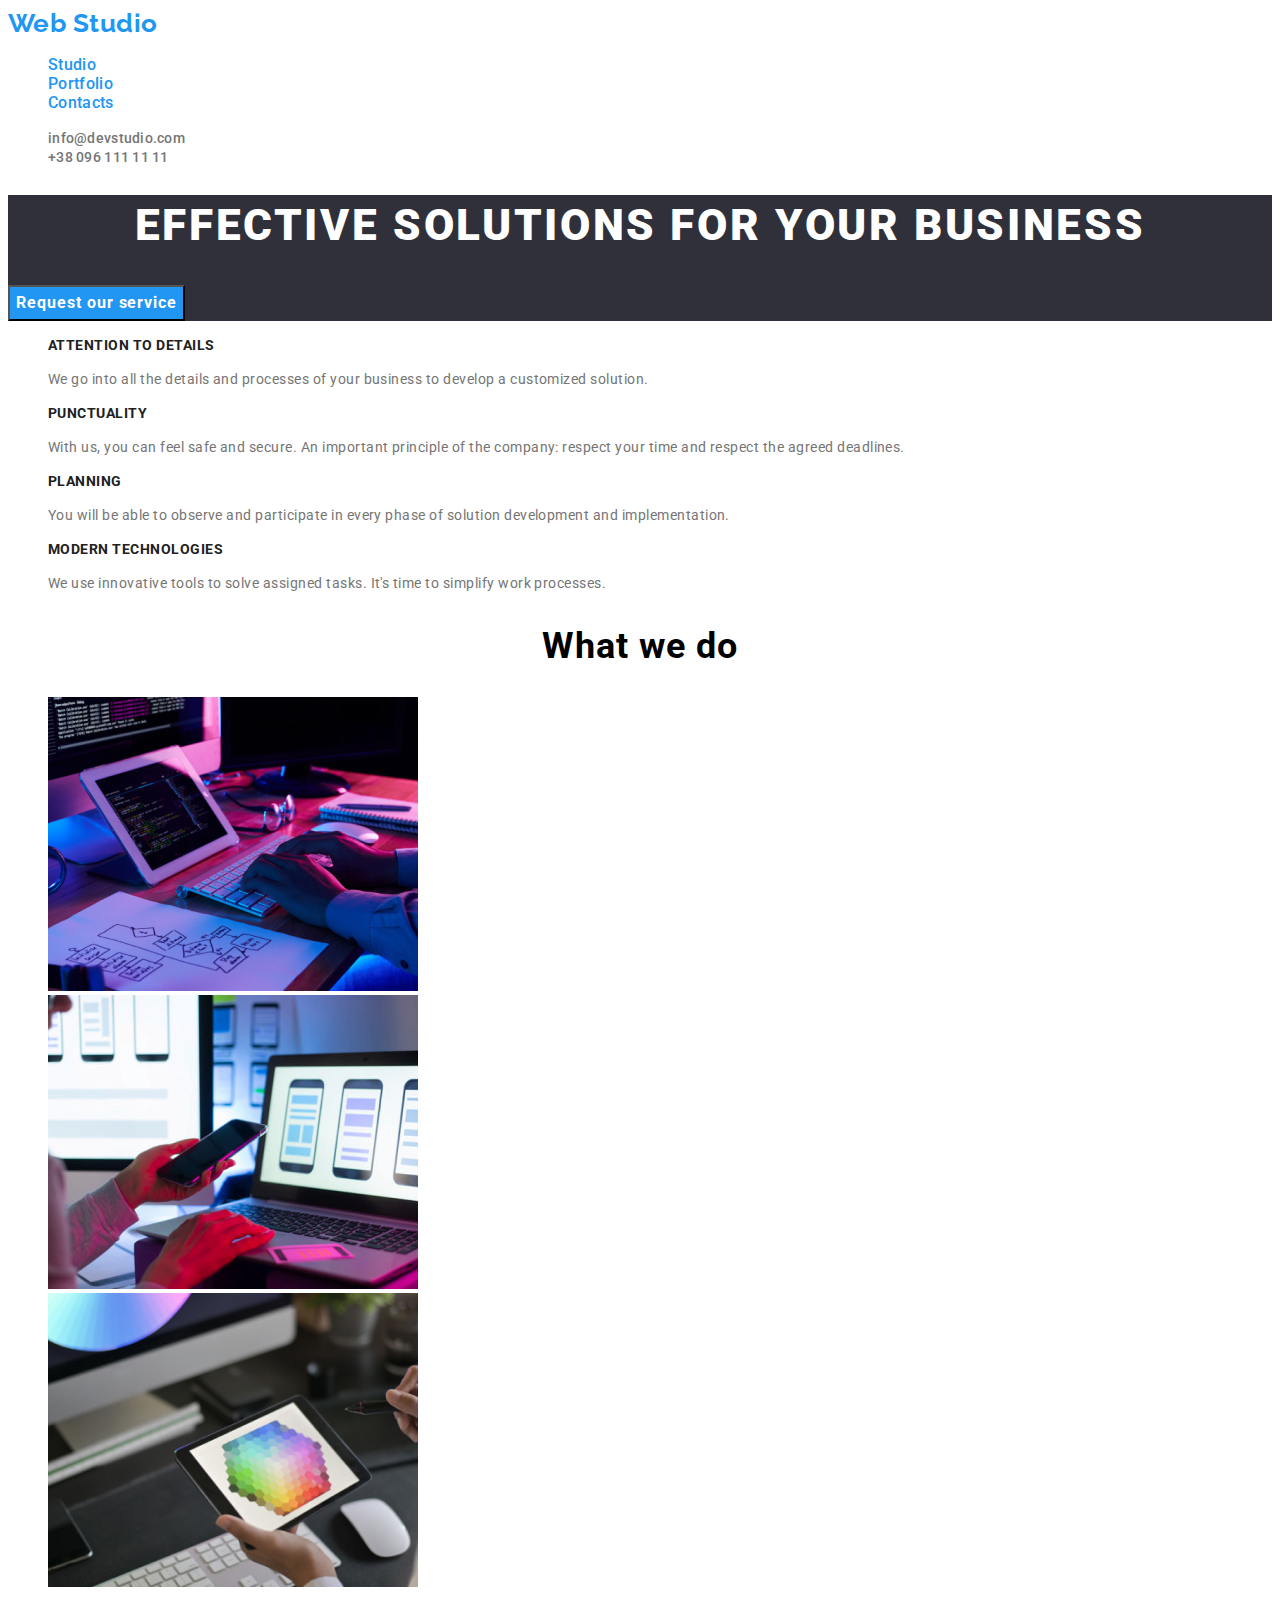
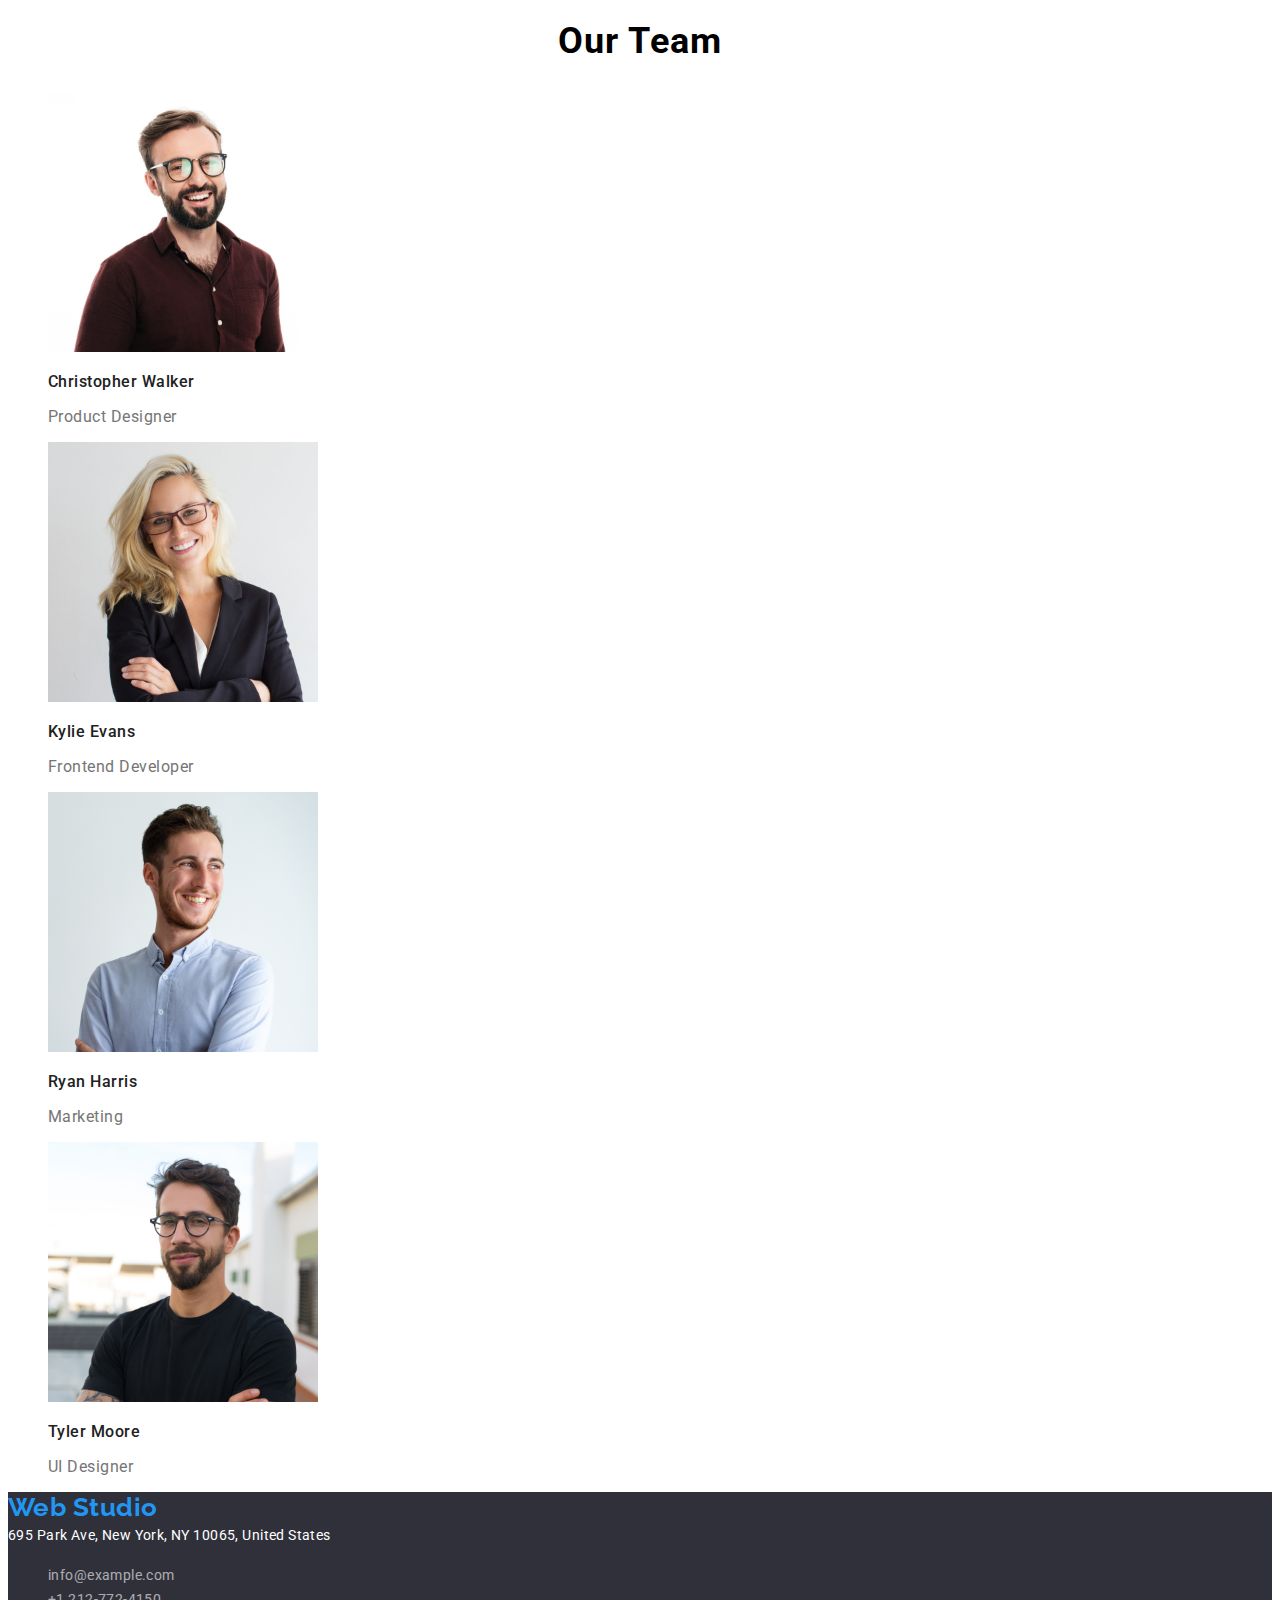
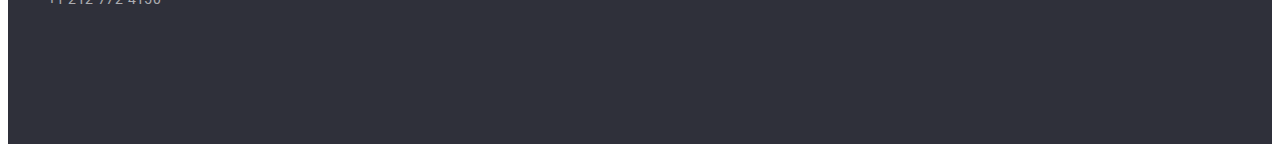
==== commit b1eb681a: "Second changes made to homework" ====
--- a/index.html
+++ b/index.html
@@ -19,7 +19,7 @@
         <a class="web-studio logo">Web Studio</a>
         <nav class="nav-bar">
           <ul class="header-style">
-            <li><a href="./index.html" class="studio nav-link nav-link-current">Studio</a></li>
+            <li><a href="./index.html" class="studio nav-link nav-link">Studio</a></li>
             <li><a href="./portfolio.html" class="portfolio nav-link nav-link-current">Portfolio</a></li>
             <li class="contacts nav-link">Contacts</li>
           </ul>
--- a/css/style.css
+++ b/css/style.css
@@ -14,7 +14,7 @@
   font-style: normal;
   font-weight: 500; 
   letter-spacing: 0.03em;
-  color: var(--primary-text-color);
+  
 
 }
 
@@ -50,7 +50,7 @@
   color: var(--accent-color);
 }
 
-.nav-link-current {
+.nav-link {
   color: var(--accent-color);
 }
 
@@ -65,6 +65,15 @@
   color: var(--accent-color);
 }
 
+/* WHAT WE DO AND OUR TEAM STYLING */
+div > h2 {
+
+font-weight: 700;
+font-size: 36px;
+line-height: calc(42/36);
+text-align: center;
+letter-spacing: 0.03em;
+}
 /* HERO */
 .hero-section {
   background-color: var(--background-color-dark);
@@ -117,11 +126,19 @@
 color: var(--secondary-text-color);
 }
 
-.team-member-positon{ 
+.team-member-name {
+font-weight: 500;
+font-size: 16px;
+line-height: calc(19/16);
+letter-spacing: 0.03em;
+color: var(--primary-text-color);
+
+}
+
+.team-member-position { 
 font-weight: 400;
 font-size: 16px;
 line-height: calc(19/16);
-text-align: center;
 letter-spacing: 0.03em;
 color: var(--secondary-text-color);
 }
@@ -133,7 +150,8 @@
   font-size: 14px;
   line-height: 24px;
   letter-spacing: 0.03em;
-  color: var(--secondary-text-color);
+  color: #fff;
+  opacity: 0.6; 
   text-decoration: none;
   
 }
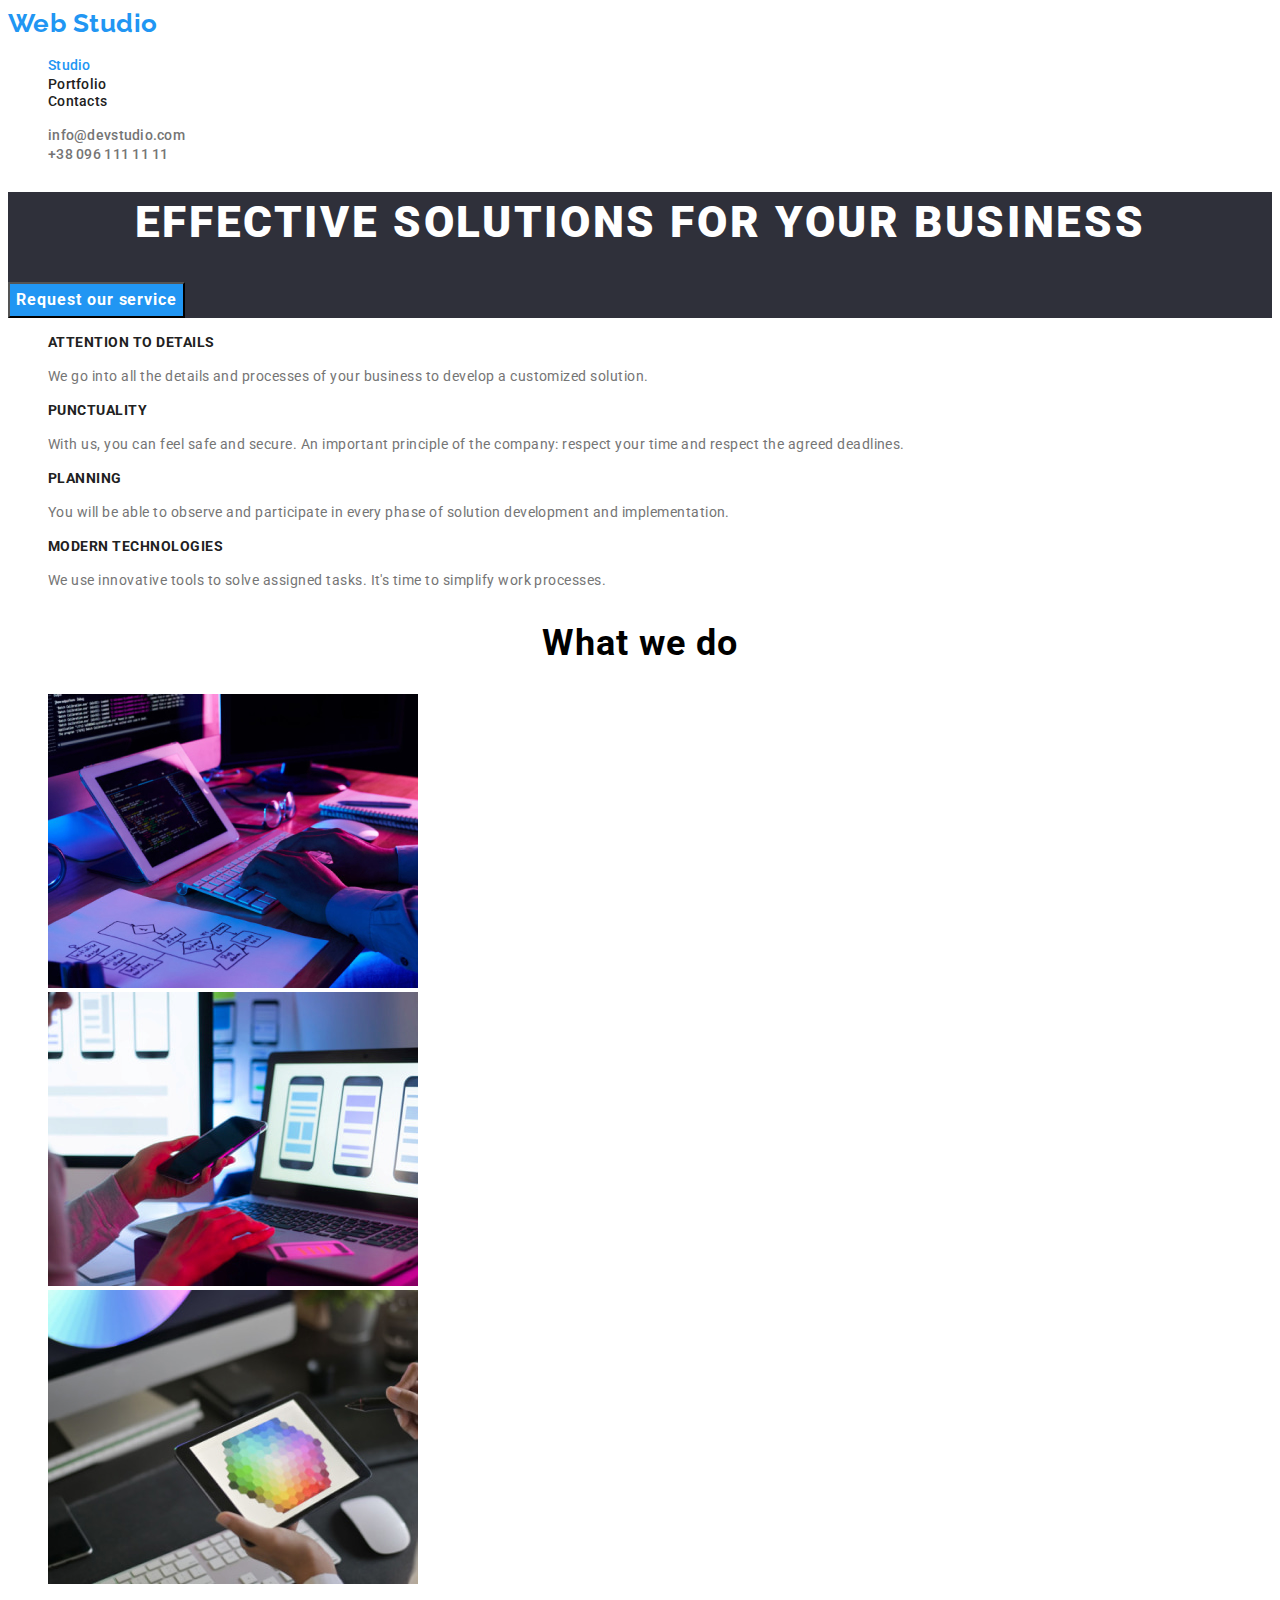
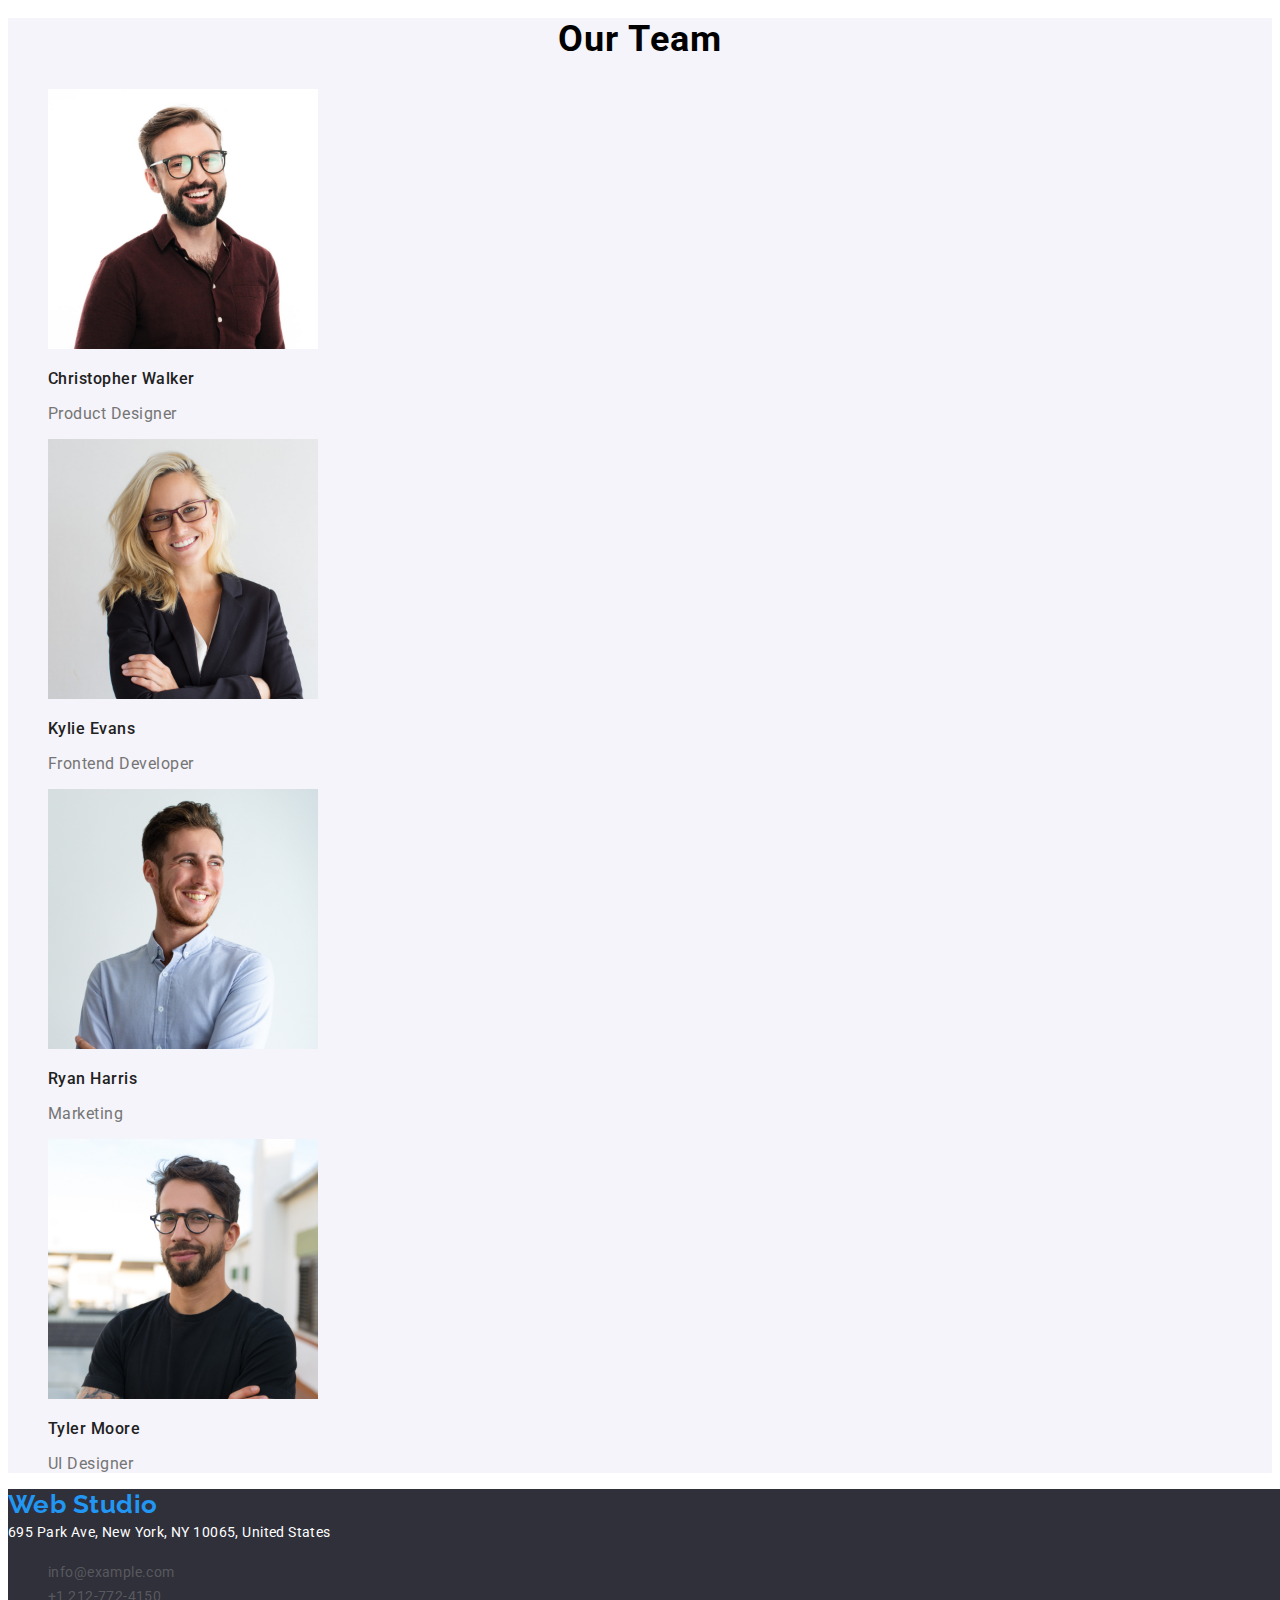
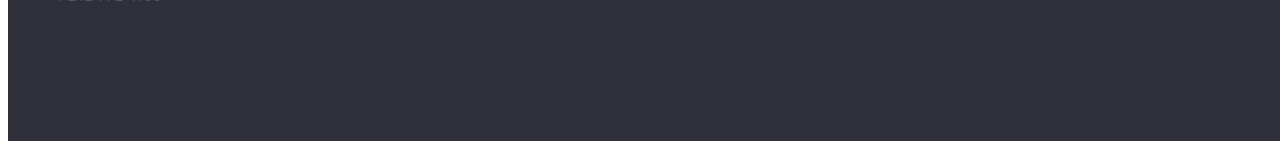
==== commit c3efd1b5: "Extra changes for second homework" ====
--- a/index.html
+++ b/index.html
@@ -18,10 +18,16 @@
       <div class="headline">
         <a class="web-studio logo">Web Studio</a>
         <nav class="nav-bar">
-          <ul class="header-style">
-            <li><a href="./index.html" class="studio nav-link nav-link">Studio</a></li>
-            <li><a href="./portfolio.html" class="portfolio nav-link nav-link-current">Portfolio</a></li>
-            <li class="contacts nav-link">Contacts</li>
+          <ul class="header-list">
+            <li>
+              <a href="./index.html" class="nav-link nav-link-current"
+                >Studio</a
+              >
+            </li>
+            <li>
+              <a href="./portfolio.html" class="nav-link">Portfolio</a>
+            </li>
+            <li class="nav-link">Contacts</li>
           </ul>
         </nav>
         <ul class="info-style">
@@ -40,15 +46,14 @@
     </header>
     <main>
       <section class="service-section hero-section">
-        <div class="banner">
-          <h1 class="style-banner hero-title">Effective Solutions for your Business</h1>
-          <button type="button" class="button-style hero-button">Request our service</button>
-        </div>
+        <h1 class="hero-title">Effective Solutions for your Business</h1>
+        <button type="button" class="hero-button">Request our service</button>
       </section>
 
       <section>
-        <!-- <h2>Our Skills</h2> -->
+        
         <div class="skills-section">
+          <!-- <h2>SKILLS</h2> -->
           <ul class="skills-styling">
             <li>
               <h3 class="skills-item-title">Attention to Details</h3>
@@ -84,8 +89,8 @@
 
       <section class="business section">
         <div class="business-container">
-          <h2 class="business-title">What we do</h2>
-          <ul class="business-list-style">
+          <h2 class="section-title">What we do</h2>
+          <ul class="business-list">
             <li>
               <img
                 src="./images/homepage-img/img.jpg"
@@ -116,7 +121,7 @@
 
       <section class="team-section">
         <div class="team-container">
-          <h2 class="team-title">Our Team</h2>
+          <h2 class="section-title">Our Team</h2>
           <ul class="team-list">
             <li class="product-designer-item">
               <img
@@ -162,20 +167,22 @@
         </div>
       </section>
     </main>
-    <footer>
-      <div class="footer-container footer-section-styling">
-        <a href="/index.html" class="footer-studio logo">Web Studio</a>
-        <address class=".footer-address">
+    <footer class="footer-section">
+      <div class="footer-container">
+        <a href="/index.html" class="logo">Web Studio</a>
+        <address class="footer-address">
           <a
             href="https://goo.gl/maps/REGNRD1KdGquKfPa7"
             target="_blank"
-            class="address-style footer-address-link"
+            class="footer-address-link"
             >695 Park Ave, New York, NY 10065, United States</a
           >
 
           <ul class="business-details-style">
             <li>
-              <a class="email-number-two footer-contact" href="mailto:info@example.com"
+              <a
+                class="email-number-two footer-contact"
+                href="mailto:info@example.com"
                 >info@example.com</a
               >
             </li>
--- a/css/style.css
+++ b/css/style.css
@@ -7,619 +7,304 @@
   --main-color: #e5e5e5;
   --title-secondary-color: #ffffff;
   --hover-color: #188ce8;
+  --border-color: #eeeeee;
 }
 
 body {
   font-family: "Roboto", "Raleway";
   font-style: normal;
-  font-weight: 500; 
-  letter-spacing: 0.03em;
-  
-
+  font-weight: 500;
+  letter-spacing: 0.03em;
 }
 
 a {
-  text-decoration: none; 
-  
+  text-decoration: none;
 }
 
 ul {
-  list-style: none; 
-}
-
-.logo { 
-  font-family: 'Raleway'; 
-  font-style: normal; 
-  font-weight: 700;
-  font-size: 26px; 
-  line-height: calc(31/26);
-  color: var(--accent-color);
-
+  list-style: none;
+}
+
+/* STYLING OF SECTION TITLES */
+.section-title {
+  font-weight: 700;
+  font-size: 36px;
+  line-height: calc(42 / 36);
+  text-align: center;
+  letter-spacing: 0.03em;
+}
+
+/* HEADER */
+.logo {
+  font-family: "Raleway";
+  font-style: normal;
+  font-weight: 700;
+  font-size: 26px;
+  line-height: calc(31 / 26);
+  color: var(--accent-color);
 }
 
 .nav-link {
   font-style: normal;
   font-weight: 500;
-  line-height: calc(16/14);
+  font-size: 14px;
+  line-height: calc(16 / 14);
   letter-spacing: 0.02em;
   color: var(--primary-text-color);
-
-}
-
-.nav-link:hover, .nav-link:focus {
-  color: var(--accent-color);
-}
-
-.nav-link {
+}
+
+.nav-link:hover,
+.nav-link:focus {
+  color: var(--accent-color);
+}
+
+.nav-link-current {
   color: var(--accent-color);
 }
 
 .header-contact {
-  font-size: 14px; 
-  line-height: calc(16/14); 
-  letter-spacing: 0.02em; 
-  color: var(--secondary-text-color);
-}
-
-.header-contact:hover, .header-contact:focus {
-  color: var(--accent-color);
-}
-
-/* WHAT WE DO AND OUR TEAM STYLING */
-div > h2 {
-
-font-weight: 700;
-font-size: 36px;
-line-height: calc(42/36);
-text-align: center;
-letter-spacing: 0.03em;
-}
+  font-size: 14px;
+  line-height: calc(16 / 14);
+  letter-spacing: 0.02em;
+  color: var(--secondary-text-color);
+}
+
+.header-contact:hover,
+.header-contact:focus {
+  color: var(--accent-color);
+}
+
 /* HERO */
 .hero-section {
   background-color: var(--background-color-dark);
 }
 
 .hero-title {
-font-weight: 900;
-font-size: 44px;
-line-height: calc(60/44);
-text-align: center;
-letter-spacing: 0.06em;
-text-transform: uppercase;
-color: var(--title-secondary-color);
+  font-weight: 900;
+  font-size: 44px;
+  line-height: calc(60 / 44);
+  text-align: center;
+  letter-spacing: 0.06em;
+  text-transform: uppercase;
+  color: var(--title-secondary-color);
 }
 
 .hero-button {
-font-family: 'Roboto';
-font-style: normal;
-font-weight: 700;
-font-size: 16px;
-line-height: calc(30/16);
-display: flex;
-align-items: center;
-text-align: center;
-letter-spacing: 0.06em;
-color: var(--title-secondary-color);
-background-color: var(--accent-color);
-cursor: pointer; 
-}
-
-.hero-button:hover, 
+  font-family: "Roboto";
+  font-style: normal;
+  font-weight: 700;
+  font-size: 16px;
+  line-height: calc(30 / 16);
+  text-align: center;
+  letter-spacing: 0.06em;
+  color: var(--title-secondary-color);
+  background-color: var(--accent-color);
+  cursor: pointer;
+}
+
+.hero-button:hover,
 .hero-button:focus {
-color: var(--secondary-text-color);
-background-color: var(--hover-color);
+  color: var(--secondary-text-color);
+  background-color: var(--hover-color);
 }
 
 /*SKILLS*/
 .skills-item-title {
-font-weight: 700;
-font-size: 14px;
-line-height: calc(16/14);
-text-transform: uppercase;
-color: var(--primary-text-color);
+  font-weight: 700;
+  font-size: 14px;
+  line-height: calc(16 / 14);
+  text-transform: uppercase;
+  color: var(--primary-text-color);
 }
 
 .skills-item-text {
-font-weight: 400;
-font-size: 14px;
-line-height: calc(24/14);
-color: var(--secondary-text-color);
-}
-
+  font-weight: 400;
+  font-size: 14px;
+  line-height: calc(24 / 14);
+  color: var(--secondary-text-color);
+}
+
+/* TEAM */
+.team-section {
+  background-color: var(--background-color-light);
+}
 .team-member-name {
-font-weight: 500;
-font-size: 16px;
-line-height: calc(19/16);
-letter-spacing: 0.03em;
-color: var(--primary-text-color);
-
-}
-
-.team-member-position { 
-font-weight: 400;
-font-size: 16px;
-line-height: calc(19/16);
-letter-spacing: 0.03em;
-color: var(--secondary-text-color);
+  font-weight: 500;
+  font-size: 16px;
+  line-height: calc(19 / 16);
+  letter-spacing: 0.03em;
+  color: var(--primary-text-color);
+}
+
+.team-member-position {
+  font-weight: 400;
+  font-size: 16px;
+  line-height: calc(19 / 16);
+  letter-spacing: 0.03em;
+  color: var(--secondary-text-color);
 }
 
 /*FOOTER*/
-.footer-contact {
-  font-style: normal;
-  font-weight: 400;
-  font-size: 14px;
-  line-height: 24px;
-  letter-spacing: 0.03em;
-  color: #fff;
-  opacity: 0.6; 
-  text-decoration: none;
-  
-}
-.footer-address {
-  font-style:normal
-}
-
-.footer-contact:hover, .footer-contact:focus {
-  color: rgba(var(--main-color), 0.2);
-}
-
-.footer-address-link {
-  font-family: inherit;
-  font-style: normal;
-  font-weight: 400;
-  font-size: 14px;
-  line-height: 24px;
-  letter-spacing: 0.03em;
-  text-decoration: none;
-  color: var(--title-secondary-color);
-  display: block;
-}
-
-.footer-address-link:hover {
-  color: var(--secondary-text-color);
-}
-.footer-section-styling {
+
+.footer-section {
   background-color: var(--background-color-dark);
   height: 252px;
 }
-/* Header CSS */
-/*
-.header-style {
+
+.footer-address {
+  font-style: normal;
+}
+
+.footer-address-link {
+  /* font-family: inherit; */
+  /* font-style: normal; */
+  font-weight: 400;
+  font-size: 14px;
+  line-height: calc(24 / 14);
+  letter-spacing: 0.03em;
+  color: var(--title-secondary-color);
+}
+
+.footer-address-link:hover,
+.footer-address-link:focus {
+  color: var(--secondary-text-color);
+}
+.footer-contact {
+  font-style: normal;
+  font-weight: 400;
+  font-size: 14px;
+  line-height: 24px;
+  letter-spacing: 0.03em;
+  color: #fff;
+  opacity: 0.6;
+  text-decoration: none;
+}
+
+.footer-contact:hover,
+.footer-contact:focus {
+  color: rgba(var(--main-color), 0.2);
+}
+/* Portfolio Page Nav Bar Styling */
+
+.filter-button {
+  font-family: "Roboto";
+  font-style: normal;
+  font-weight: 500;
+  font-size: 16px;
+  line-height: calc(26 / 16);
+  text-align: center;
+  letter-spacing: 0.03em;
+  color: var(--primary-text-color);
+  background-color: var(--background-color-light);
+  cursor: pointer;
+  border: none;
+  border-radius: 4px;
+}
+
+.filter-button:hover,
+.filter-button:focus {
+  color: var(--title-secondary-color);
+  background-color: var(--accent-color);
+  box-shadow: 0px 3px 1px rgba(0, 0, 0, 0.1), 0px 1px 2px rgba(0, 0, 0, 0.08),
+    0px 2px 2px rgba(0, 0, 0, 0.12);
+  border-radius: 4px;
+}
+
+.portfolio-item-title {
+  font-weight: 700;
+  font-size: 18px;
+  line-height: calc(36 / 18);
+  letter-spacing: 0.06em;
+  color: var(--primary-text-color);
+}
+
+.portfolio-item-text {
+  font-weight: 400;
+  font-size: 16px;
+  line-height: calc(30 / 16);
+  letter-spacing: 0.03em;
+  color: var(--secondary-text-color);
+}
+
+.button-list {
+  margin-left: 0px;
+}
+
+.footer-container {
+  width: 1600px;
+  height: 252px;
+  background-color: var(--background-color-dark);
+}
+
+.footer-list-style {
   list-style: none;
-  margin-bottom: 32px;
-}
-
-.info-style {
-  list-style: none;
-}
-
-.studio {
-  font-family: inherit;
-  position: absolute;
-  width: 42px;
-  height: 16px;
-  left: 457px;
-  top: 32px;
-  margin-bottom: 25px;
-  font-weight: 500;
-  font-size: 14px;
-  line-height: 16px;
-  letter-spacing: 0.02em;
-  color: var(--accent-color);
-  text-decoration: none;
-}
-
-.studio:hover {
-  text-decoration: underline;
-  text-decoration-color: var(--hover-color);
-}
-
-.portfolio {
-  font-family: inherit;
-  position: absolute;
-  width: 58px;
-  height: 16px;
-  left: 552px;
-  top: 32px;
-  font-style: normal;
-  font-weight: 500;
-  font-size: 14px;
-  line-height: 16px;
-  letter-spacing: 0.02em;
-  color: var(--primary-text-color);
-  text-decoration: none;
-  cursor: pointer;
-}
-
-.portfolio:hover {
-  text-decoration: underline;
-  text-decoration-color: var(--accent-color);
-}
-
-.contacts {
-  position: absolute;
-  width: 59px;
-  height: 16px;
-  left: 679px;
-  top: 32px;
-  font-style: normal;
-  font-family: inherit;
-  font-weight: 500;
-  font-size: 14px;
-  line-height: 16px;
-  letter-spacing: 0.02em;
-  color: var(--primary-text-color);
-  cursor: pointer;
-  text-decoration: none;
-}
-
-.contacts:hover {
-  text-decoration: underline;
-  text-decoration-color: var(--primary-text-color);
-}
-
-.web-studio {
-  font-family: Raleway;
-  color: var(--accent-color);
+}
+
+.footer-list-style {
+  padding-top: 60px;
+  margin-left: 215px;
+}
+
+.web-studio-footer {
+  font-family: "Raleway";
   font-style: normal;
   font-weight: 700;
   font-size: 26px;
   line-height: 31px;
-  width: 145px;
-  height: 31px;
-  margin-left: 215px;
-  margin-top: 25px;
+  text-decoration: none;
+  color: var(--accent-color);
+  padding-bottom: 5px;
+}
+
+.address-style {
+  width: 231px;
+  height: 21px;
+  font-style: normal;
+  font-weight: 400;
+  font-size: 14px;
+  line-height: 24px;
+  letter-spacing: 0.03em;
+  color: var(--title-secondary-color);
   text-decoration: none;
   display: block;
-}
-
-.web-studio:hover {
-  text-decoration: underline;
-  text-decoration-color: var(--accent-color);
-}
-
-.e-mail {
-  position: absolute;
-  width: 135px;
-  height: 16px;
-  left: 1078px;
-  top: 32px;
+  padding-top: 5px;
+  padding-bottom: 15px;
+  margin-bottom: 10px;
+}
+
+.address-style:hover {
+  color: var(--hover-color);
+}
+
+.email-number-two {
+  width: 231px;
+  height: 21px;
+  font-style: normal;
   font-family: inherit;
-  font-style: normal;
-  font-weight: 500;
-  font-size: 14px;
-  line-height: 16px;
-  letter-spacing: 0.02em;
-  color: var(--accent-color);
-  cursor: pointer;
-  text-decoration: none;
-}
-
-.e-mail:hover {
-  text-decoration: underline;
-  text-decoration-color: var(--accent-color);
-}
-
-.phone-number {
-  position: absolute;
-  width: 122px;
-  height: 16px;
-  left: 1263px;
-  top: 32px;
-  font-style: normal;
-  font-weight: 500;
-  font-size: 14px;
-  line-height: 16px;
-  letter-spacing: 0.02em;
-  font-family: inherit;
-  color: var(--secondary-text-color);
-  cursor: pointer;
-  text-decoration: none;
-}
-
-.phone-number:hover {
-  text-decoration: underline;
-  text-decoration-color: var(--accent-color);
-}
-*/
-
-/* Main Section Styling */
-/*
-.service-section {
-  background-color: var(--background-color-dark);
-  width: 1600px;
-  height: 600px;
-}
-
-.service-section h1 {
-  color: var(--title-secondary-color);
-  text-align: center;
-  text-transform: uppercase;
-  font-weight: 900;
-  font-size: 44px;
-  line-height: 60px;
-}
-
-.style-banner {
-  position: absolute;
-  left: 452px;
-  top: 280px;
-  width: 696px;
-  letter-spacing: 0.06em;
-}
-
-.button-style {
-  background-color: var(--accent-color);
-  color: var(--title-secondary-color);
-  border-radius: 4px;
-  position: absolute;
-  width: 200px;
-  height: 50px;
-  left: 700px;
-  top: 430px;
-  margin-top: 30px;
-  padding: 10 19 10 20px;
-  cursor: pointer;
-}
-
-.button-style:hover {
-  background-color: var(--hover-color);
-}
-*/
-/* Skills Section Styling */
-
-/*
-.skills-section {
-  background-color: var(--title-secondary-color);
-}
-.skills-styling {
-  list-style: none;
-  display: flex;
-  flex-direction: row;
-}
-
-.skills-styling h3 {
-  font-family: inherit;
-  font-weight: 700;
-  font-size: 14px;
-  line-height: 16px;
-  letter-spacing: 0.03em;
-  text-transform: uppercase;
-  margin-top: 94px;
-  height: 15.05px;
-  color: var(--primary-text-color);
-}
-
-.skills-styling h3 p {
-  margin-right: 30px;
-  width: 270px;
-  height: 70.54px;
-}
-
-.skills-styling p {
-  font-family: inherit;
-  font-style: normal;
   font-weight: 400;
   font-size: 14px;
   line-height: 24px;
   letter-spacing: 0.03em;
   color: var(--secondary-text-color);
-}
-*/
-
-/* Business Section Styling*/
-/*
-.business-container {
-  margin-top: 100px;
-  background-color: var(--title-secondary-color);
-}
-
-.business-title {
-  margin: auto;
-  margin-bottom: 50px;
-  font-style: normal;
-  font-weight: 700;
-  font-size: 36px;
-  line-height: 42px;
-  text-align: center;
-  letter-spacing: 0.03em;
-  font-family: inherit;
-  color: var(--primary-text-color);
-}
-
-.business-list-style {
-  list-style: none;
-  display: flex;
-  flex-direction: row;
-}
-
-.business-list-style li {
-  margin: auto;
-}
-*/
-/* Our Team Section Styling */
-/*
-.team-section {
-  background-color: var(--background-color-light);
-  font-size: 0;
-}
-
-.team-container {
-  background-color: var(--background-color-light);
-  height: 655px;
-}
-
-.team-container p {
-  margin-bottom: 94px;
-}
-
-.team-title {
-  padding-top: 94px;
-}
-.team-section h2 {
-  text-align: center;
-  margin-top: 100px;
-  font-style: normal;
-  font-weight: 700;
-  font-size: 36px;
-  line-height: 42px;
-  letter-spacing: 0.03em;
-  color: var(--primary-text-color);
-}
-
-.team-section h3 {
-  font-weight: 500;
-  font-size: 16px;
-  line-height: 19px;
-  text-align: center;
-  letter-spacing: 0.03em;
-}
-
-.team-section p {
-  font-family: inherit;
-  font-style: normal;
-  font-weight: 400;
-  font-size: 16px;
-  line-height: 19px;
-  color: var(--secondary-text-color);
-  text-align: center;
-}
-.team-section li {
-  margin-right: 30px;
-  margin: auto;
-}
-
-.team-list {
-  margin-bottom: 50px;
-  list-style: none;
-  display: flex;
-  flex-direction: row;
-}
-
-.product-designer-item {
-  box-shadow: 0px 1px 3px rgba(0, 0, 0, 0.12), 0px 1px 1px rgba(0, 0, 0, 0.14),
-    0px 2px 1px rgba(0, 0, 0, 0.2);
-  border-radius: 0px 0px 4px 4px;
-  background-color: var(--title-secondary-color);
-}
-
-.front-end-developer-item {
-  box-shadow: 0px 1px 3px rgba(0, 0, 0, 0.12), 0px 1px 1px rgba(0, 0, 0, 0.14),
-    0px 2px 1px rgba(0, 0, 0, 0.2);
-  border-radius: 0px 0px 4px 4px;
-  background-color: var(--title-secondary-color);
-}
-
-.marketing-item {
-  box-shadow: 0px 1px 3px rgba(0, 0, 0, 0.12), 0px 1px 1px rgba(0, 0, 0, 0.14),
-    0px 2px 1px rgba(0, 0, 0, 0.2);
-  border-radius: 0px 0px 4px 4px;
-  background-color: var(--title-secondary-color);
-}
-
-.ui-designer-item {
-  box-shadow: 0px 1px 3px rgba(0, 0, 0, 0.12), 0px 1px 1px rgba(0, 0, 0, 0.14),
-    0px 2px 1px rgba(0, 0, 0, 0.2);
-  border-radius: 0px 0px 4px 4px;
-  background-color: var(--title-secondary-color);
-}
-*/
-/* Footer Section CSS*/
-/*
-.footer-container{
-  background-color: var(--background-color-dark);
-  height: 252px;
-}
-
-.business-details-style {
-  list-style: none;
-  display: flex;
-  flex-direction: column;
-}
-
-.business-details-style,
-li > a {
-  margin-top: 0;
-}
-
-
-.footer-section-styling > a {
-  margin-top: 0px;
-  margin-left: 215px;
-  display: block;
-}
-
-.footer-studio {
-  width: 145px;
-  height: 31px;
-  top: 2157px;
-  font-family: "Raleway";
-  font-style: normal;
-  font-weight: 700;
-  font-size: 26px;
-  line-height: 31px;
-  color: var(--accent-color);
-  text-decoration: none;
-  padding-top: 60px;
-  padding-bottom: 9px;
-}
-
-.address-style {
-  font-family: inherit;
+  margin-top: 146px;
+  text-decoration: none;
+}
+
+.email-number-two:hover {
+  color: var(--hover-color);
+}
+
+.phone-number-two {
   font-style: normal;
   font-weight: 400;
   font-size: 14px;
   line-height: 24px;
   letter-spacing: 0.03em;
-  text-decoration: none;
-  color: var(--title-secondary-color);
-  display: block;
-  width: 231px;
-  margin-left: 215px;
-}
-
-.address-style:hover {
-  color: var(--secondary-text-color);
-}
-
-.footer-contact {
-  font-style: normal;
-  font-weight: 400;
-  font-size: 14px;
-  line-height: 24px;
-  letter-spacing: 0.03em;
-  color: var(--secondary-text-color);
-  text-decoration: none;
-  margin-left: calc(215px - 40px);
-}
-.email-number-two {
-  font-style: normal;
-  font-weight: 400;
-  font-size: 14px;
-  line-height: 24px;
-  letter-spacing: 0.03em;
-  color: var(--secondary-text-color);
-  text-decoration: none;
-  margin-left: calc(215px - 40px);
-}
-
-.phone-number-two {
-  .footer-contact {
-  font-style: normal;
-  font-weight: 400;
-  font-size: 14px;
-  line-height: 24px;
-  letter-spacing: 0.03em;
-  color: var(--secondary-text-color);
-  text-decoration: none;
-  margin-left: calc(215px - 40px);
-}
-
-.email-number-two:hover, .email-number-two:focus {
-  color: rgba(var(--main-color), 0.2);
-}
-
-.phone-number-two:hover, .phone-number-two:focus {
-  color: rgba(var(--main-color), 0.2);
-}
-/*+  color: var(--secondary-text-color);
+  padding-top: 5px;
+  text-decoration: none;
+}
+
+.phone-number-two:hover {
+  color: var(--hover-color);
+}
